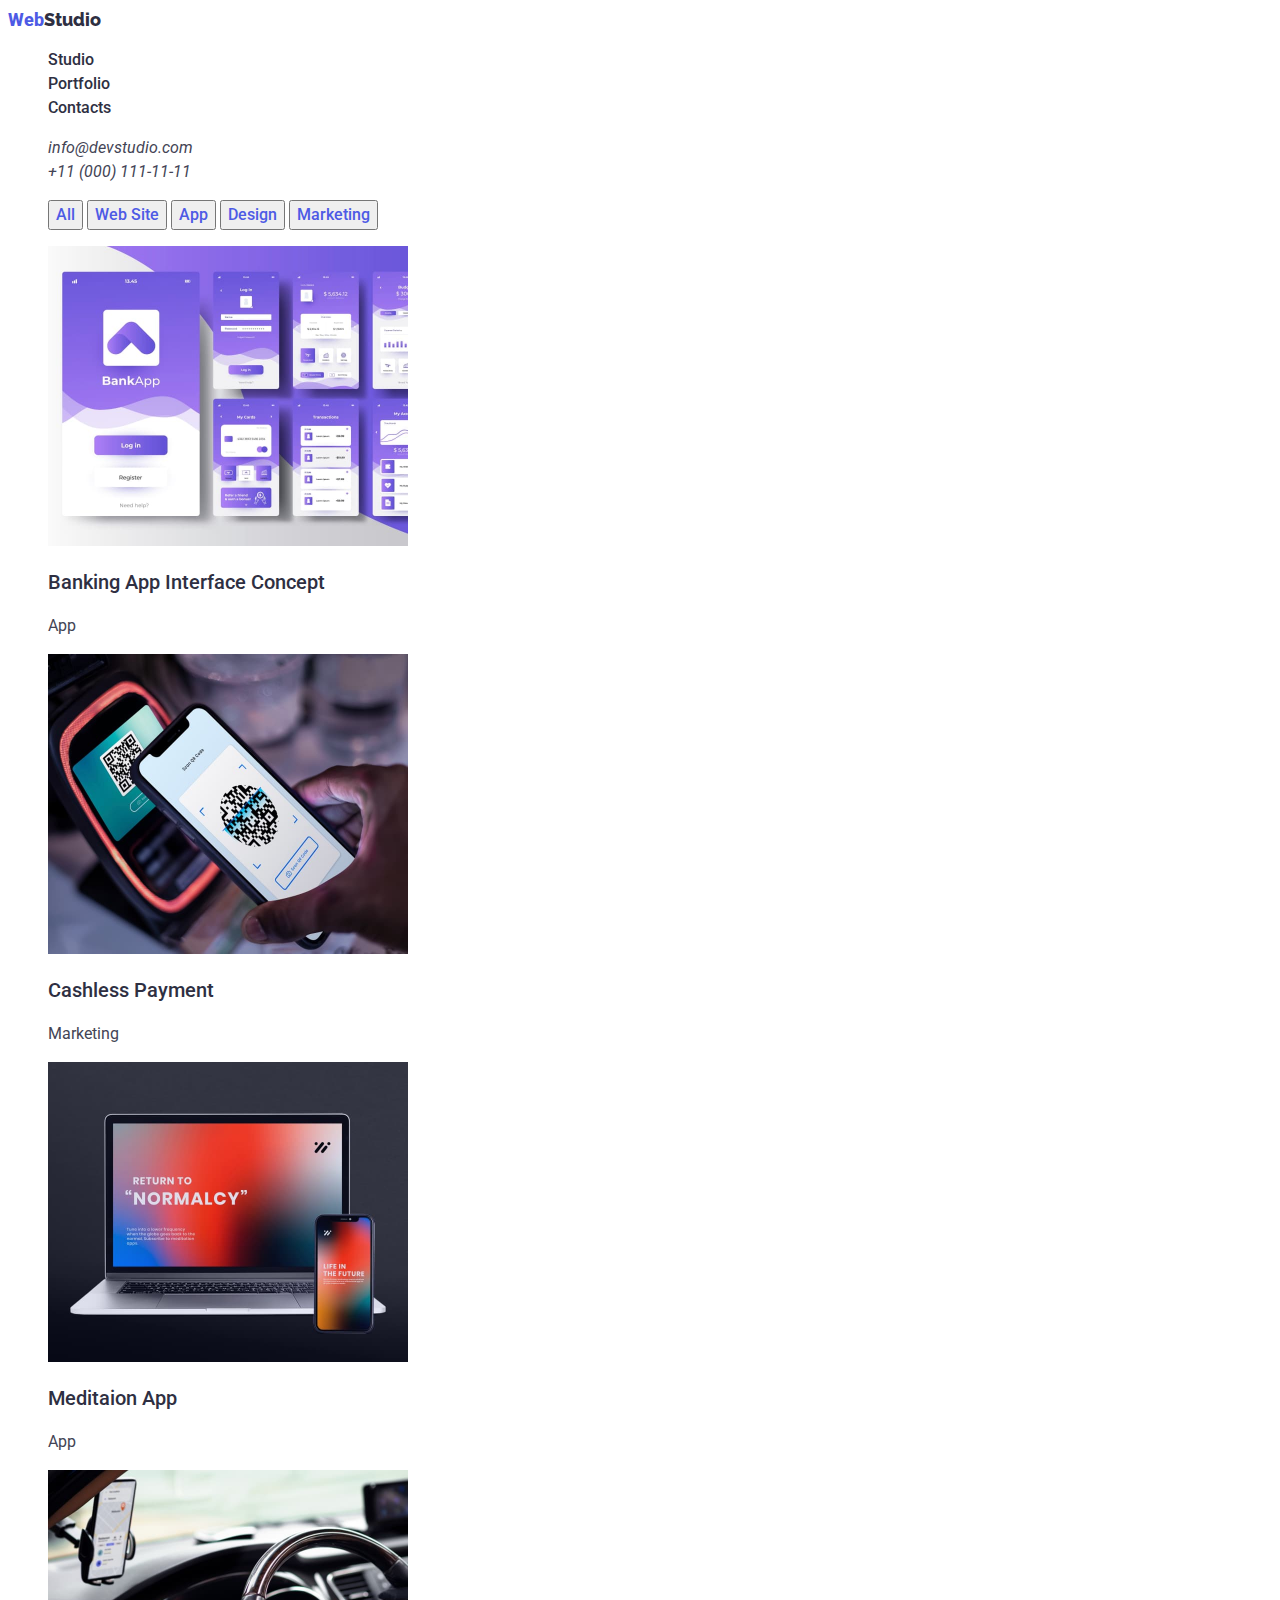
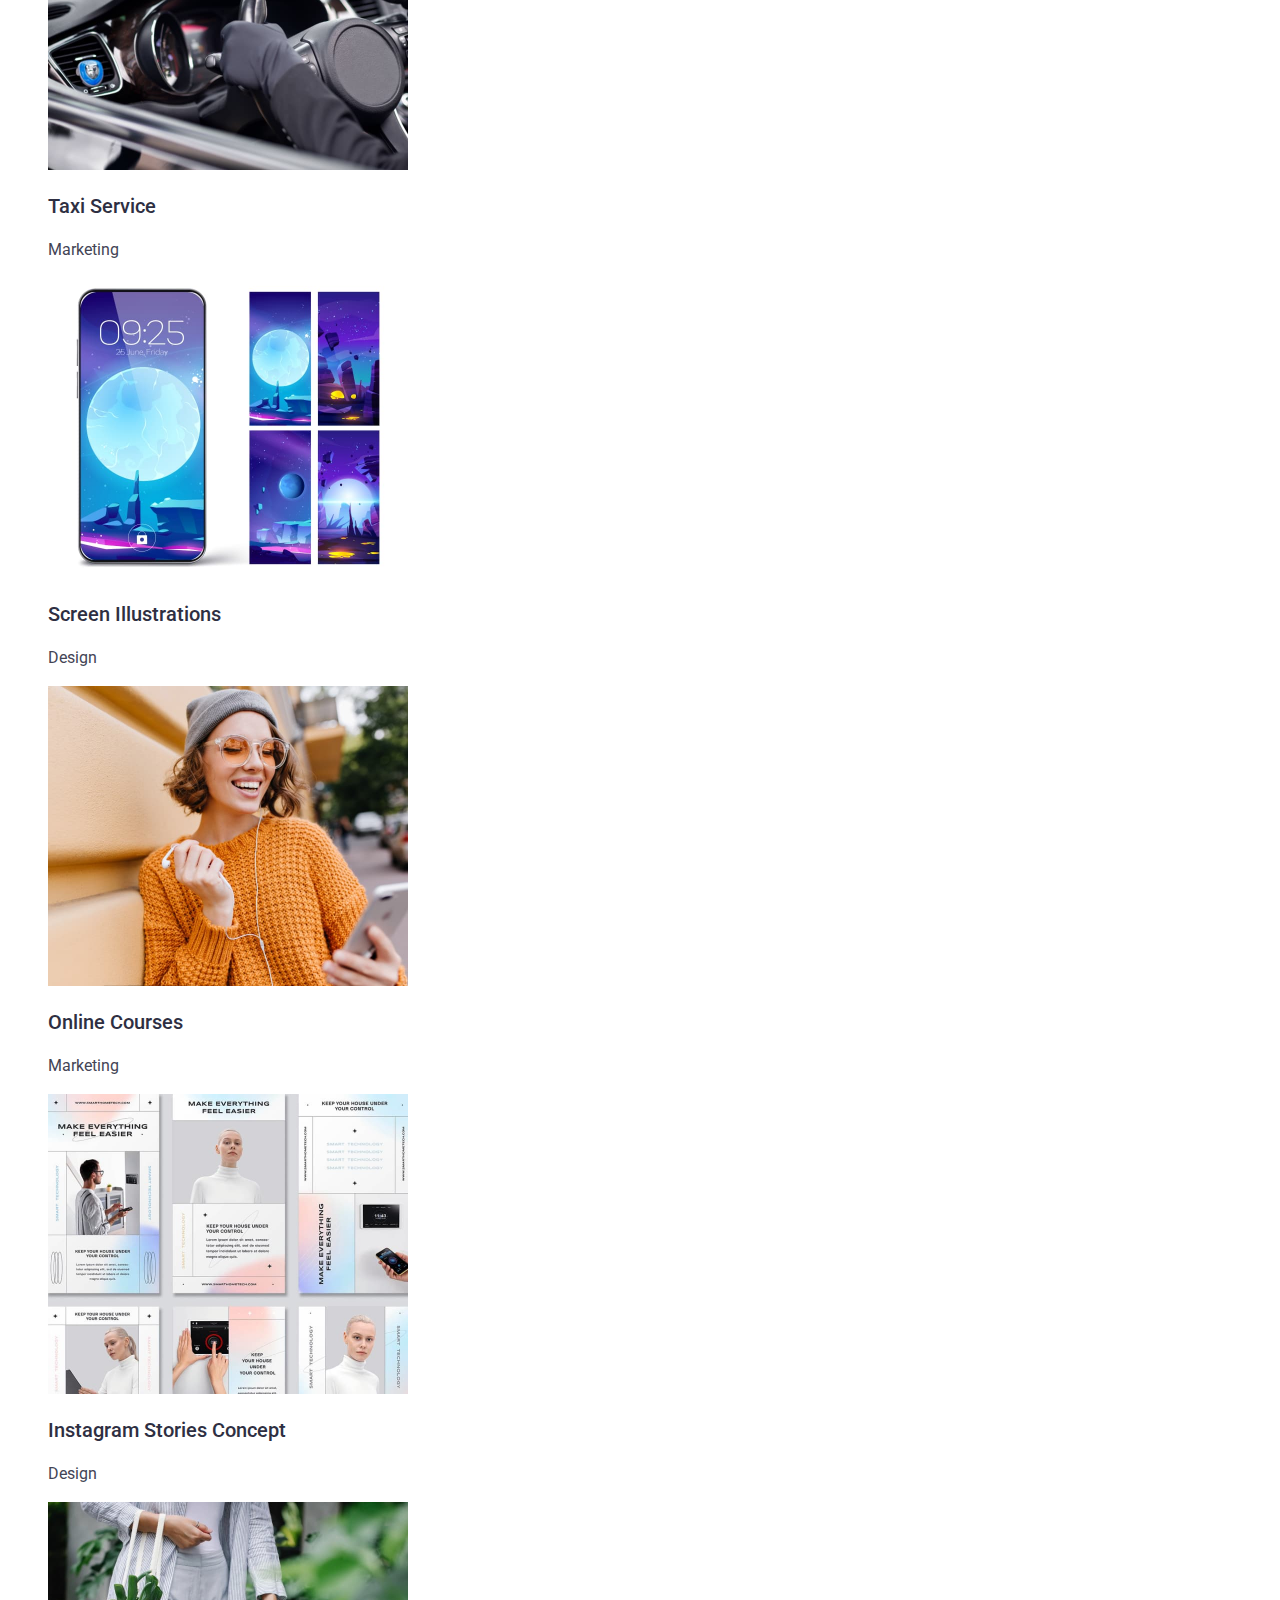
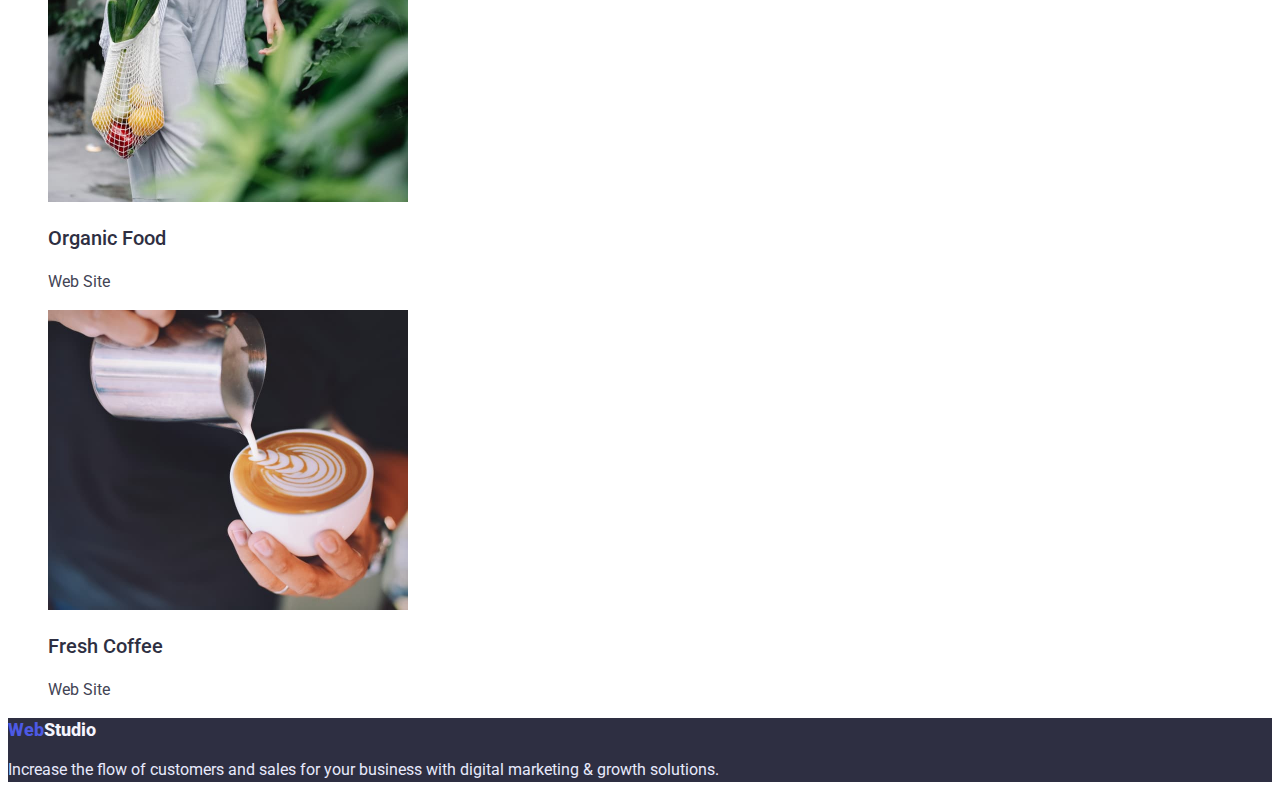
==== portfolio.html @ 21f36c1c "Update portfolio.html" ====
<!DOCTYPE html>
<html lang="en">
<head>
    <meta charset="UTF-8">
    <meta http-equiv="X-UA-Compatible" content="IE=edge">
    <meta name="viewport" content="width=, initial-scale=1.0">
    <title>Document</title>
    <link rel="stylesheet" href="./css/styles.css">
    <link href="https://fonts.googleapis.com/css2?family=Raleway:wght@800&family=Roboto:ital,wght@0,400;0,700;0,900;1,500&display=swap" rel="stylesheet">
</head>
<body>
    <header>
        <nav>
            <a href="./index.html" class="logo"><b class="word_part_one"> Web</b><b class="word_part_three">Studio</b></a>
            <ul class="references">
                <li><a href="" class="references_part">Studio</a></li>
                <li><a href="/portfolio.html" class="references_part">Portfolio</a></li>
                <li><a href="" class="references_part">Contacts</a></li>
            </ul>
        </nav>
            <address>
                <ul class="link">
                    <li><a href="mailto:info@devstudio.com" class="link_one">info@devstudio.com</a></li>
                    <li><a href="tel:+110001111111" class="link_one">+11 (000) 111-11-11</a></li>
                </ul>
            </address>
    </header>
    <main>
        <ul>
            <button type="button" class="button1">All</button>
            <button type="button" class="button1">Web Site</button>
            <button type="button" class="button1">App</button>
            <button type="button" class="button1">Design</button>
            <button type="button" class="button1">Marketing</button>
        </ul>
        <section>
            <ul class="list">
                <li>
                    <a href="http://">
                        <img src="./images/image5.jpg" alt="Technologies" width="360">
                        <h3 class="services">Banking App Interface Concept</h3>
                        <p class="under_services">App</p>
                    </a>
      
                </li>
                <li>
                    <a href="http://">
                        <img src="./images/image6.jpg" alt="Technologies" width="360">
                        <h3 class="services">Cashless Payment</h3>
                        <p class="under_services">Marketing</p>
                    </a>

                </li>
                <li>
                    <a href="http://">
                        <img src="./images/image7.jpg" alt="Technologies" width="360">
                        <h3 class="services">Meditaion App</h3>
                        <p class="under_services">App</p>
                    </a>

                </li>
                <li>
                    <a href="http://">
                        <img src="./images/image8.jpg" alt="Technologies" width="360">
                        <h3 class="services">Taxi Service</h3>
                        <p class="under_services">Marketing</p>
                    </a>

                </li>
                <li>
                    <a href="http://">
                        <img src="./images/image9.jpg" alt="Technologies" width="360">
                        <h3 class="services">Screen Illustrations</h3>
                        <p class="under_services">Design</p>
                    </a>
                    
                </li>
                <li>
                    <a href="http://">
                        <img src="./images/image10.jpg" alt="Technologies" width="360">
                        <h3 class="services">Online Courses</h3>
                        <p class="under_services">Marketing</p>
                    </a>

                </li>
                <li>
                    <a href="http://">
                        <img src="./images/image11.jpg" alt="Technologies" width="360">
                        <h3 class="services">Instagram Stories Concept</h3>
                        <p class="under_services">Design</p>
                    </a>

                </li>
                <li>
                    <a href="http://">
                        <img src="./images/image12.jpg" alt="Technologies" width="360">
                        <h3 class="services">Organic Food</h3>
                        <p class="under_services">Web Site</p>
                    </a>

                </li>
                <li>
                    <a href="http://">
                        <img src="./images/image13.jpg" alt="Technologies" width="360">
                        <h3 class="services">Fresh Coffee</h3>
                        <p class="under_services">Web Site</p>
                    </a>
                </li>
            </ul>

        </section>
        
    </main>
    <footer class="ending">
        <a href="./index.html" class="logo"><b class="word_part_one"> Web</b><b class="word_part_two">Studio</b></a>

       <p class="footerd">Increase the flow of customers and sales for your business with digital marketing & growth solutions.</p>
    </footer>
</body>
---- css/styles.css ----
:root {
  -one-color: #434455;
  -titel-color: #2E2F42;
  -link-color:  #434455;
}
body {
  font-family: 'Roboto';
  color: #FFFFFF;
}

.link .link_one {
  color:#434455;
  font-size: 16px;
  line-height: 1.5em;
  text-decoration: none;
}
.link_one:hover,
.link_one :focus{
  color: darkblue;
}
*{
  text-decoration: none;
}

.button1 {
   color: #4D5AE5;
    font-weight: 500;
    font-size: 16px;
    line-height: 1.5em;
    font-family: 'Roboto';
}
button:focus,
button:active,
button:hover{
   color: blue;
}
button {
    cursor: pointer;
}
.button2 {
   color: #FFFFFF;
   font-weight: 500;
    font-size: 16px;
    line-height: 1.5em;
    background: #4D5AE5;
    font-family: 'Roboto';
}
.list {
  text-decoration: none;
}
.list .services {
  color:#2E2F42;
  font-weight: 500;
  font-size: 20px;
  line-height: 1.2em;
  text-decoration: none;
}
.list .under_services {
  color: #434455;
  font-size: 16px;
  line-height: 1.5em;
  text-decoration: none;
}
.word_part_one {
  color: #4D5AE5;
  font-weight: 800;
 font-size: 18px;
 line-height: 1.33em;
 font-family: 'Raleway'sans-serif;
 text-decoration: none;
}
.word_part_two {
  color: #F4F4FD;
  font-weight: 800;
  font-size: 18px;
 line-height: 1.33em;
 font-family: 'Raleway' sans-serif; 
 text-decoration: none;
}
.logo {
 text-decoration: none;
}
.references .references_part {
  color: #2E2F42;
  font-weight: 500;
  font-size: 16px;
  line-height: 1.5em;
  text-decoration: none;
}
.footerd {
  color: #E7E9FC;
  font-size: 16px;
  line-height: 1.5em;
}
.benefits .big_titel {
  color: #2E2F42;
  font-weight: 500;
  font-size: 20px;
  line-height: 1.2em;
}
.benefits .under_titel {
  color: #434455;
  font-size: 16px;
  line-height: 1.5em;
}
.list_downsize .big_titel_two {
  color: #2E2F42;
  font-weight: 500;
  font-size: 20px;
  line-height: 1.2em;
}
.list_downsize .under_titel-two {
  color: #434455;
  font-size: 16px;
  line-height: 1.5em;
}
.first_titel {
  font-weight: 700;
  font-size: 56px;
  line-height: 1.07em;
  color: #FFFFFF;
  font-family: 'Raleway' sans-serif;

}

.first_section {
  background: #2E2F42;
}
.team {
  background: #F4F4FD;
}
.word_part_three { 
  color: #2E2F42;
  font-weight: 800;
  font-size: 18px;
  line-height: 1.33em;
  font-family: 'Raleway';
  text-decoration: none;
}
.second_tite {
  color: #2E2F42;
  font-weight: 700;
  font-size: 36px;
  line-height: 1.11em;
  font-family: 'Raleway' sans-serif;
}
.team .titel_team {
  color: #2E2F42;
  font-weight: 700;
  font-size: 36px;
  line-height: 1.11em;
}
.ending {
  background: #2E2F42;
}
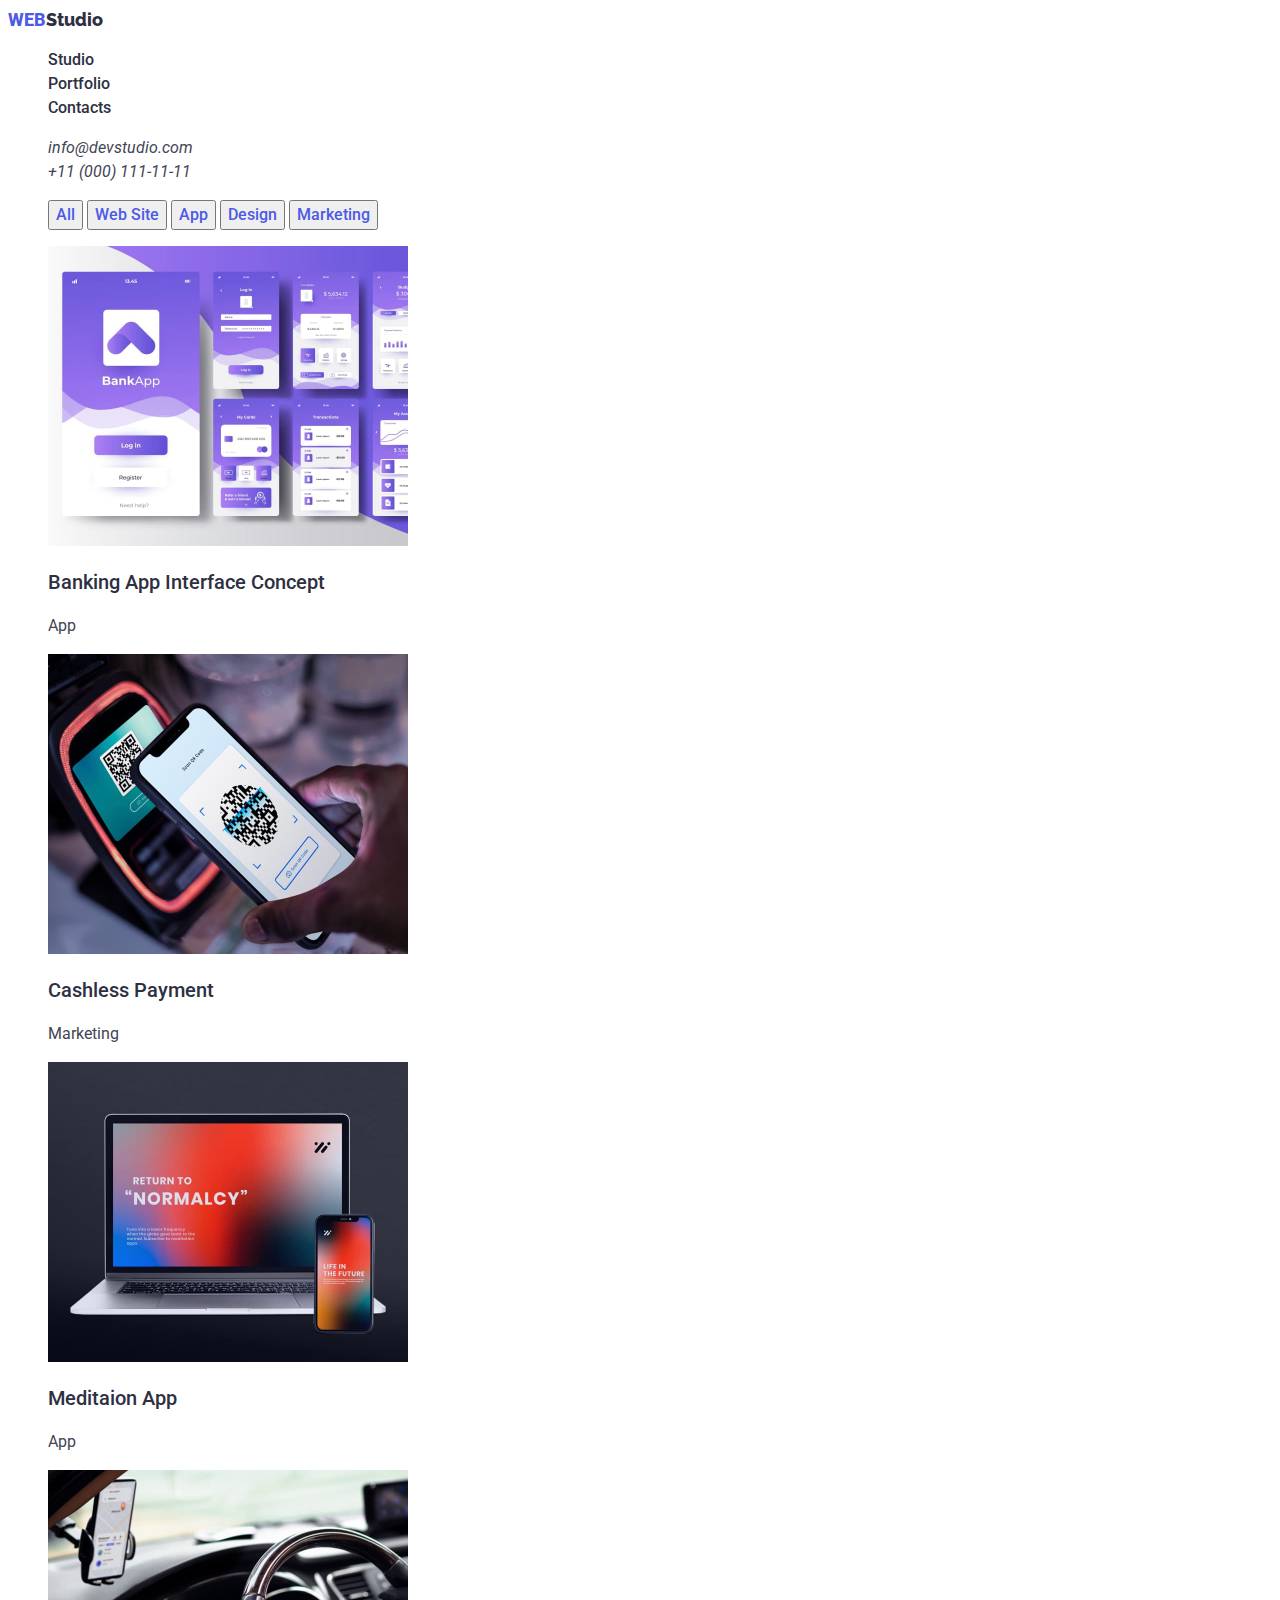
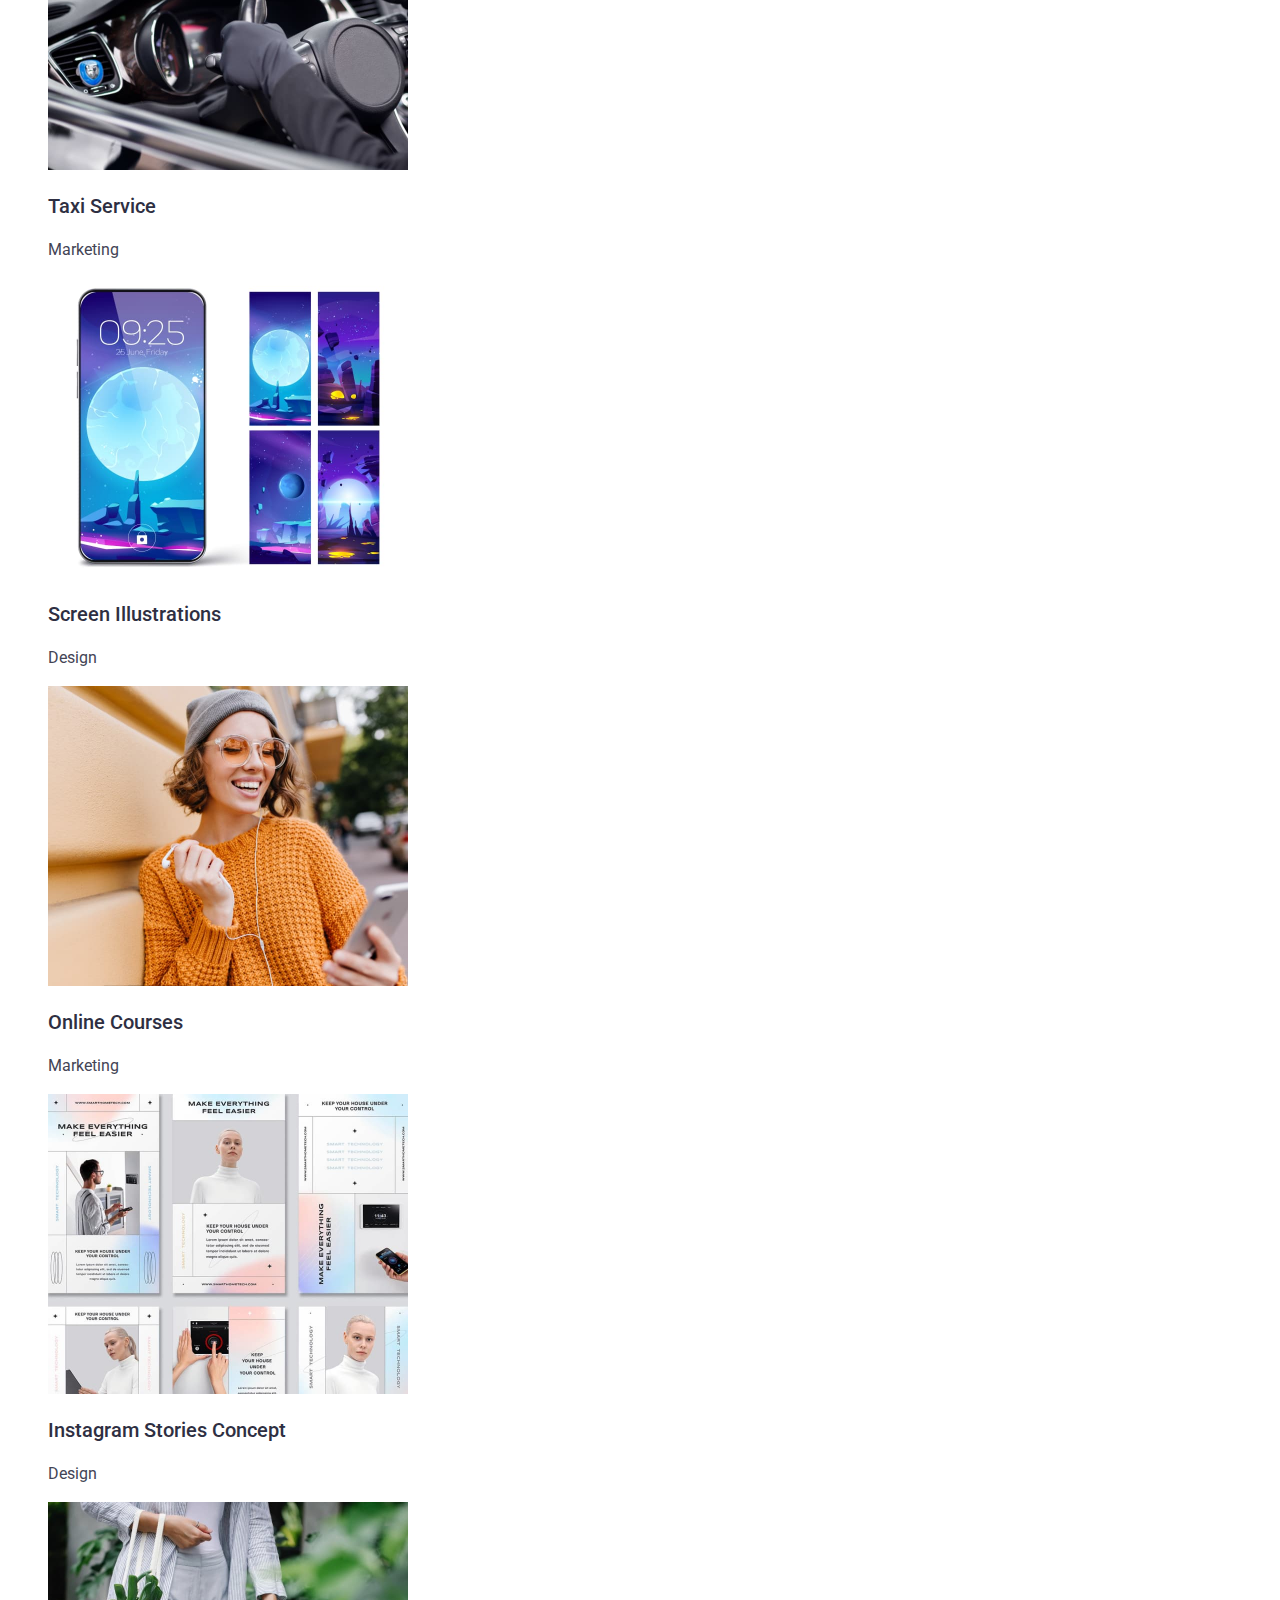
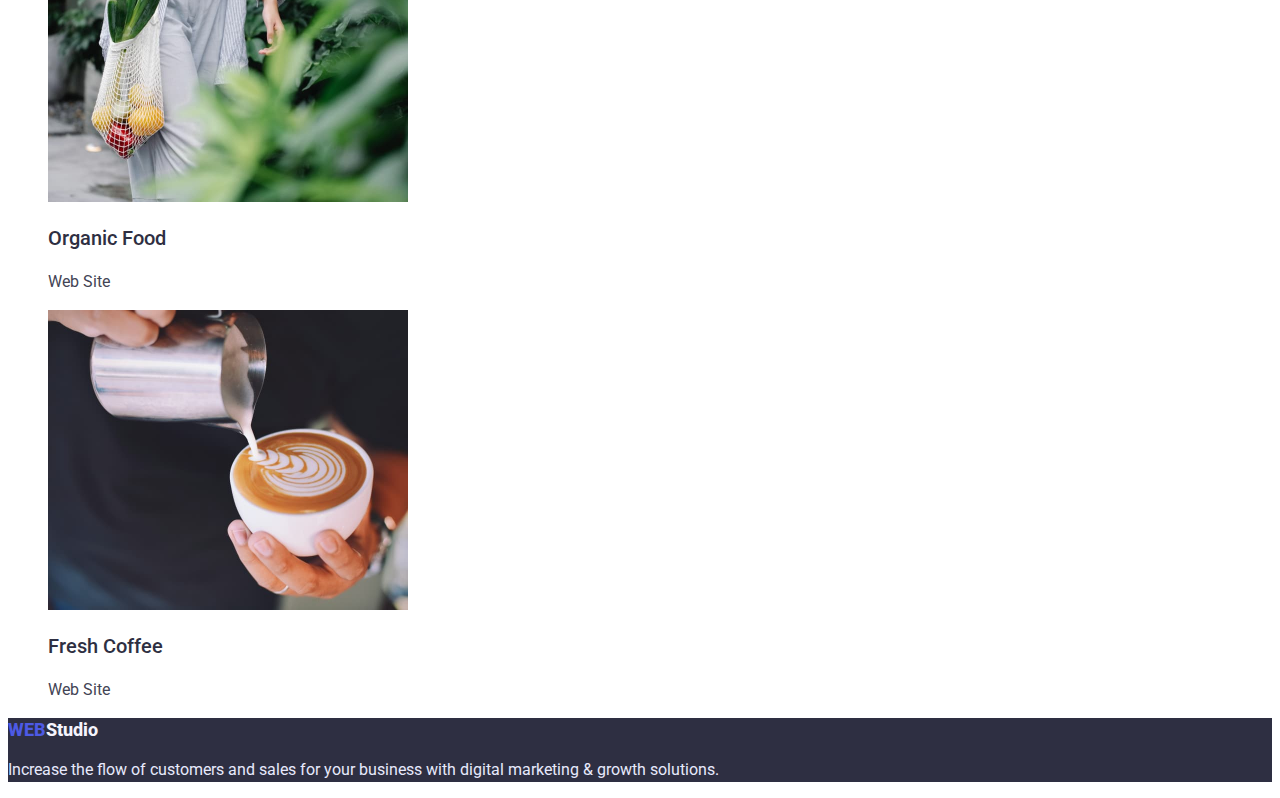
==== commit 6e2a3865: "Update portfolio.html" ====
--- a/portfolio.html
+++ b/portfolio.html
@@ -11,7 +11,7 @@
 <body>
     <header>
         <nav>
-            <a href="./index.html" class="logo"><b class="word_part_one"> Web</b><b class="word_part_three">Studio</b></a>
+            <a href="./index.html" class="logo"><b class="word_part_one"> WEB</b><b class="word_part_three">Studio</b></a>
             <ul class="references">
                 <li><a href="" class="references_part">Studio</a></li>
                 <li><a href="/portfolio.html" class="references_part">Portfolio</a></li>
@@ -112,7 +112,7 @@
         
     </main>
     <footer class="ending">
-        <a href="./index.html" class="logo"><b class="word_part_one"> Web</b><b class="word_part_two">Studio</b></a>
+        <a href="./index.html" class="logo"><b class="word_part_one"> WEB</b><b class="word_part_two">Studio</b></a>
 
        <p class="footerd">Increase the flow of customers and sales for your business with digital marketing & growth solutions.</p>
     </footer>
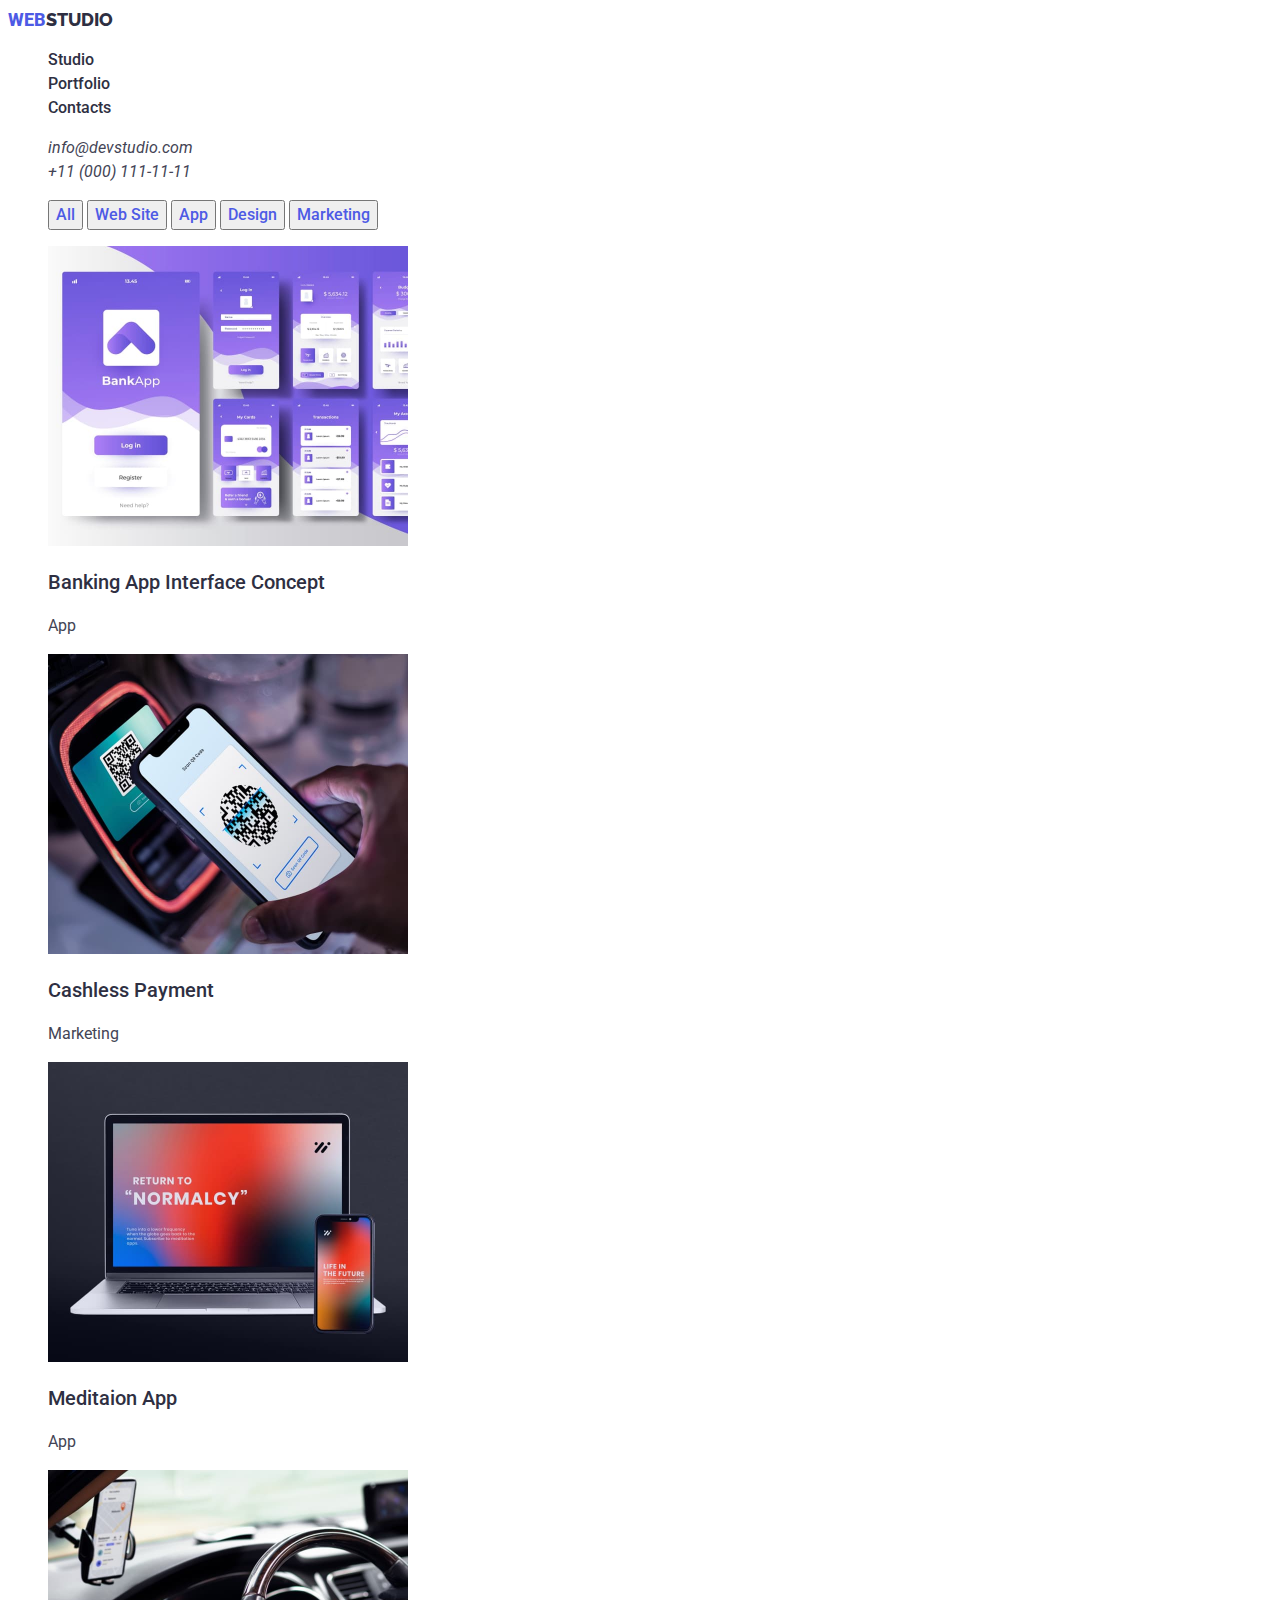
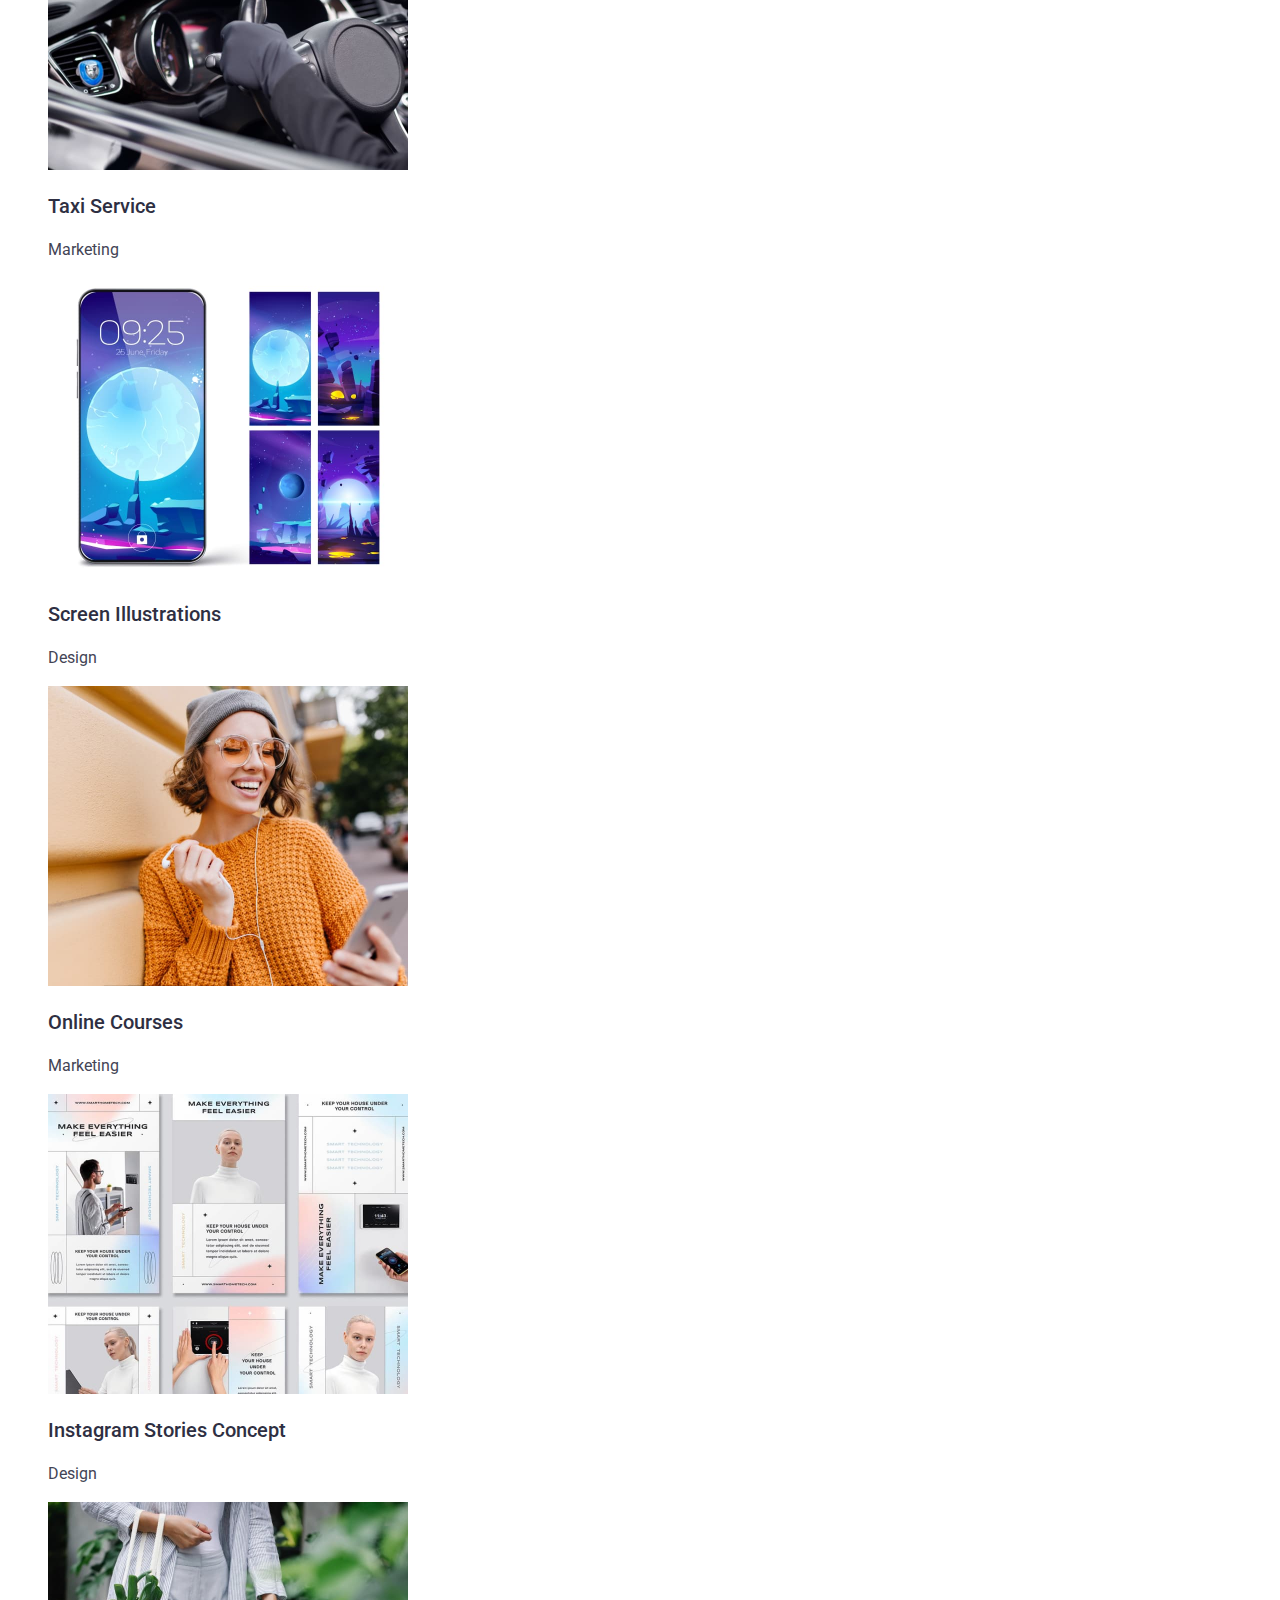
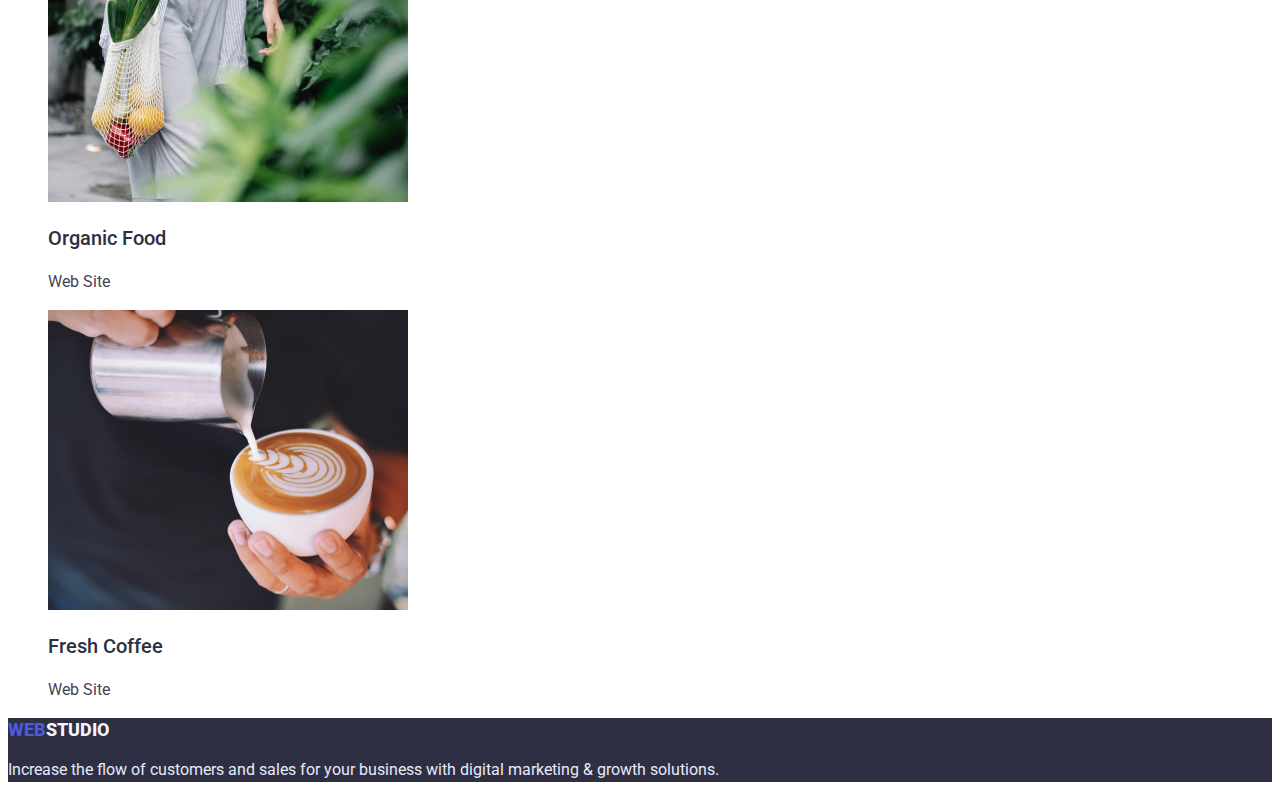
==== commit a97b4ccc: "Update portfolio.html" ====
--- a/portfolio.html
+++ b/portfolio.html
@@ -11,7 +11,7 @@
 <body>
     <header>
         <nav>
-            <a href="./index.html" class="logo"><b class="word_part_one"> WEB</b><b class="word_part_three">Studio</b></a>
+            <a href="./index.html" class="logo"><b class="word_part_one"> WEB</b><b class="word_part_three">STUDIO</b></a>
             <ul class="references">
                 <li><a href="" class="references_part">Studio</a></li>
                 <li><a href="/portfolio.html" class="references_part">Portfolio</a></li>
@@ -112,7 +112,7 @@
         
     </main>
     <footer class="ending">
-        <a href="./index.html" class="logo"><b class="word_part_one"> WEB</b><b class="word_part_two">Studio</b></a>
+        <a href="./index.html" class="logo"><b class="word_part_one"> WEB</b><b class="word_part_two">STUDIO</b></a>
 
        <p class="footerd">Increase the flow of customers and sales for your business with digital marketing & growth solutions.</p>
     </footer>
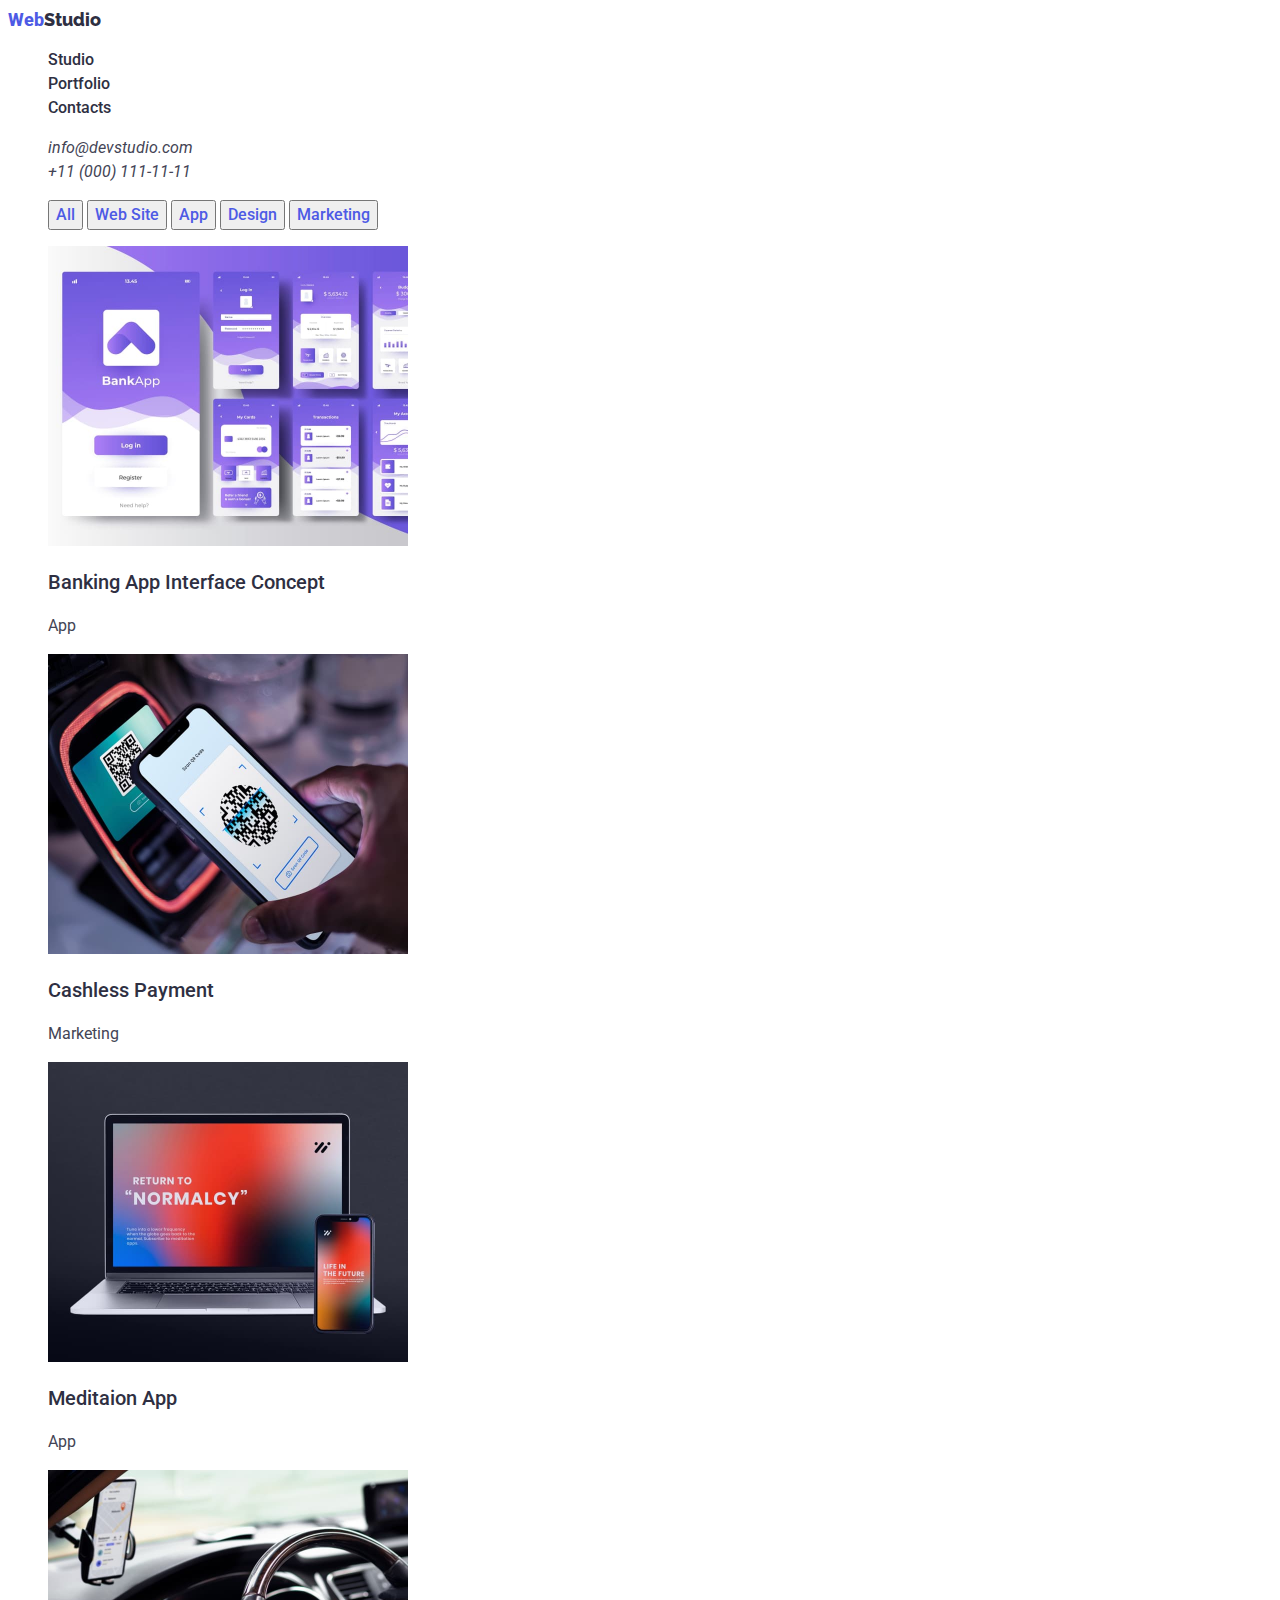
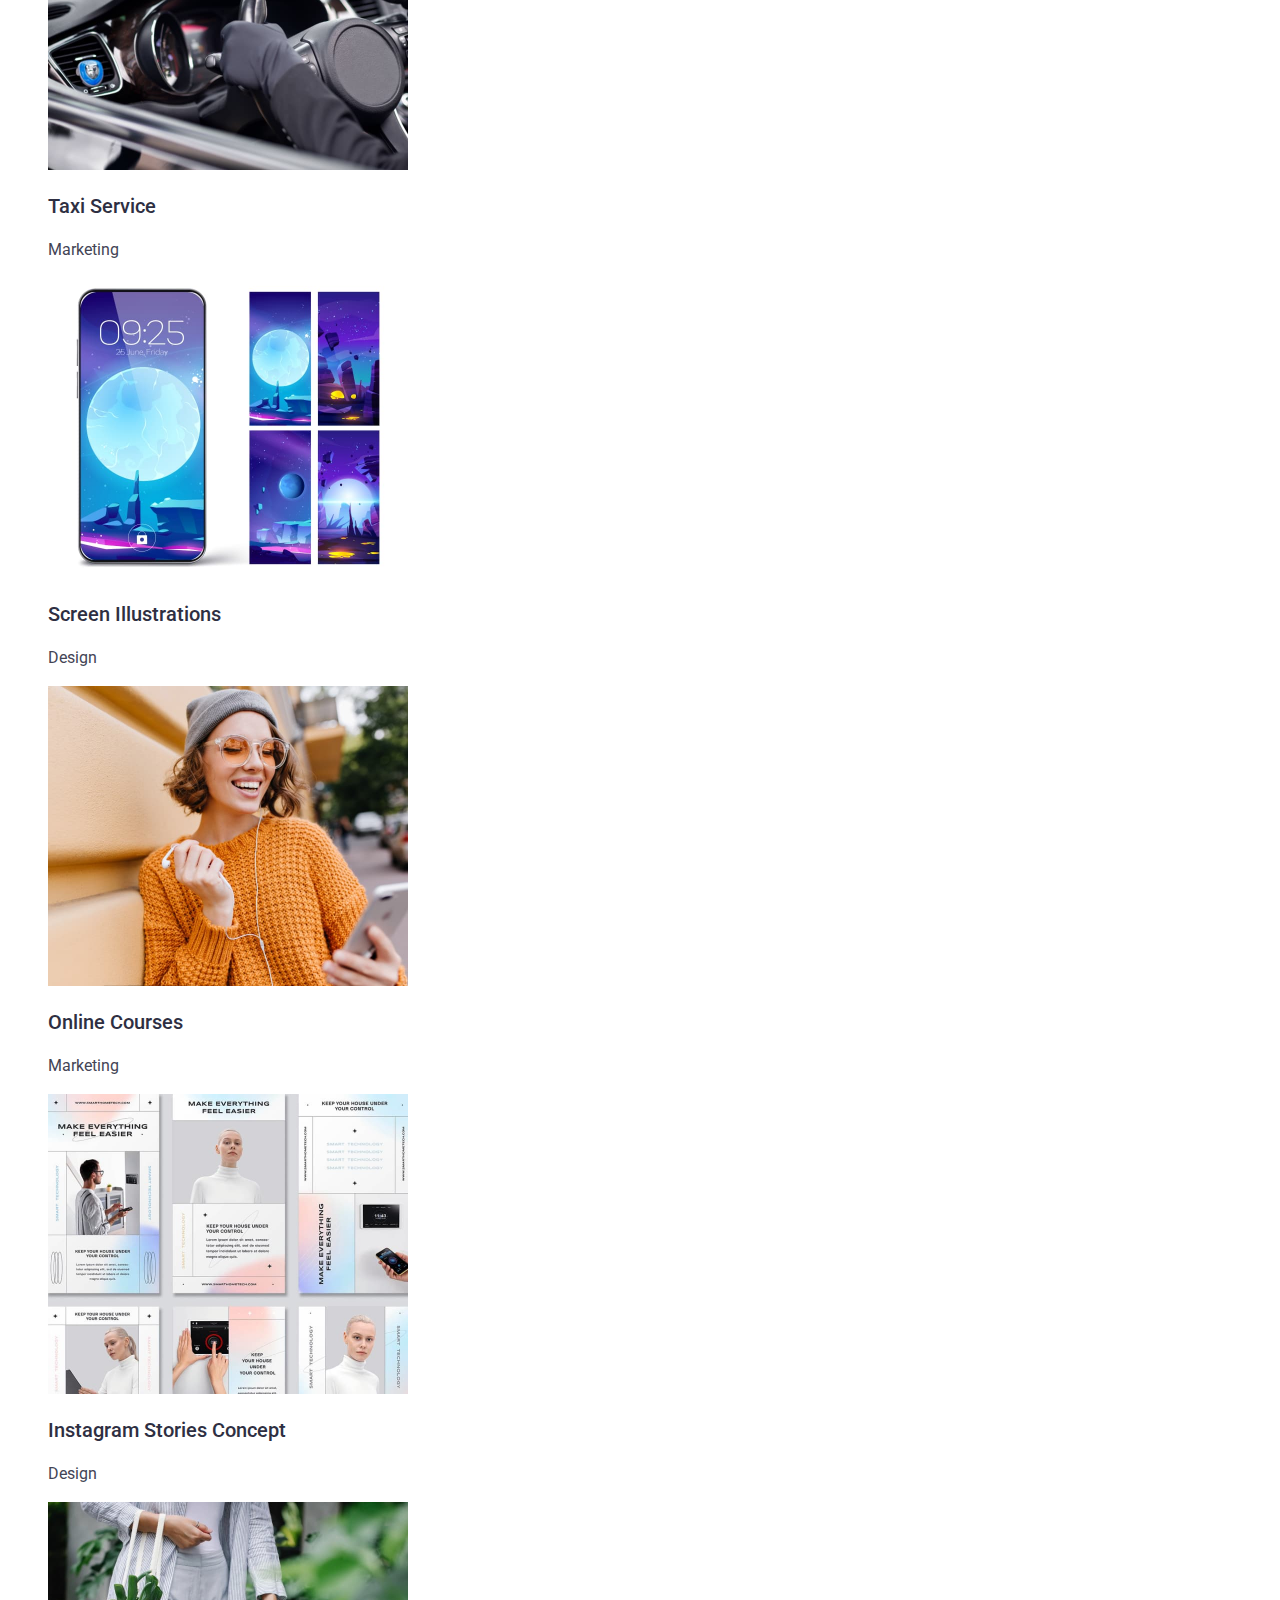
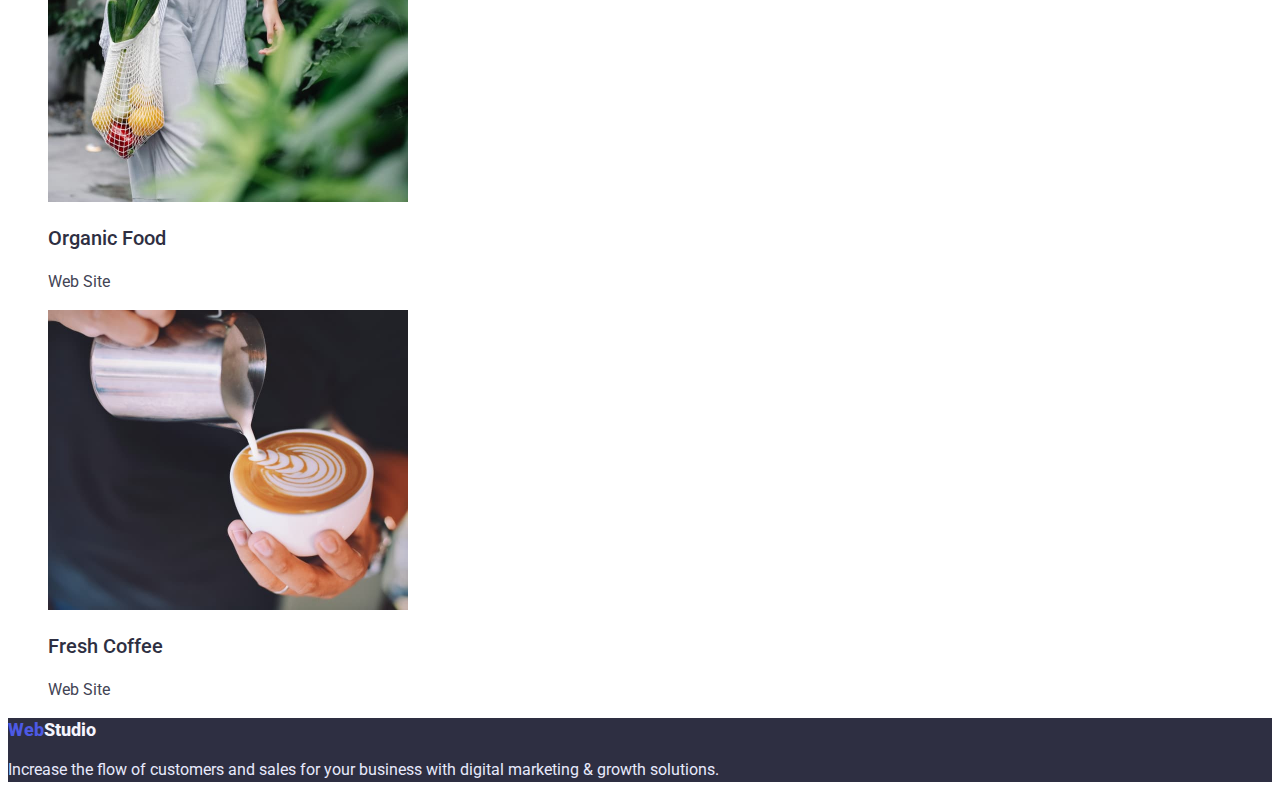
==== commit b54af6a2: "Update portfolio.html" ====
--- a/portfolio.html
+++ b/portfolio.html
@@ -6,12 +6,12 @@
     <meta name="viewport" content="width=, initial-scale=1.0">
     <title>Document</title>
     <link rel="stylesheet" href="./css/styles.css">
-    <link href="https://fonts.googleapis.com/css2?family=Raleway:wght@800&family=Roboto:ital,wght@0,400;0,700;0,900;1,500&display=swap" rel="stylesheet">
+    <link href="https://fonts.googleapis.com/css2?family=Raleway:wght@800&family=Roboto:wght@400;500;700;900&display=swap" rel="stylesheet">
 </head>
 <body>
     <header>
         <nav>
-            <a href="./index.html" class="logo"><b class="word_part_one"> WEB</b><b class="word_part_three">STUDIO</b></a>
+            <a href="./index.html" class="logo"><b class="word_part_one"> Web</b><b class="word_part_three">Studio</b></a>
             <ul class="references">
                 <li><a href="" class="references_part">Studio</a></li>
                 <li><a href="/portfolio.html" class="references_part">Portfolio</a></li>
@@ -37,7 +37,7 @@
             <ul class="list">
                 <li>
                     <a href="http://">
-                        <img src="./images/image5.jpg" alt="Technologies" width="360">
+                        <img src="/images/image5.jpg" alt="Technologies" width="360">
                         <h3 class="services">Banking App Interface Concept</h3>
                         <p class="under_services">App</p>
                     </a>
@@ -45,7 +45,7 @@
                 </li>
                 <li>
                     <a href="http://">
-                        <img src="./images/image6.jpg" alt="Technologies" width="360">
+                        <img src="/images/image6.jpg" alt="Technologies" width="360">
                         <h3 class="services">Cashless Payment</h3>
                         <p class="under_services">Marketing</p>
                     </a>
@@ -53,7 +53,7 @@
                 </li>
                 <li>
                     <a href="http://">
-                        <img src="./images/image7.jpg" alt="Technologies" width="360">
+                        <img src="/images/image7.jpg" alt="Technologies" width="360">
                         <h3 class="services">Meditaion App</h3>
                         <p class="under_services">App</p>
                     </a>
@@ -61,7 +61,7 @@
                 </li>
                 <li>
                     <a href="http://">
-                        <img src="./images/image8.jpg" alt="Technologies" width="360">
+                        <img src="/images/image8.jpg" alt="Technologies" width="360">
                         <h3 class="services">Taxi Service</h3>
                         <p class="under_services">Marketing</p>
                     </a>
@@ -69,7 +69,7 @@
                 </li>
                 <li>
                     <a href="http://">
-                        <img src="./images/image9.jpg" alt="Technologies" width="360">
+                        <img src="/images/image9.jpg" alt="Technologies" width="360">
                         <h3 class="services">Screen Illustrations</h3>
                         <p class="under_services">Design</p>
                     </a>
@@ -77,7 +77,7 @@
                 </li>
                 <li>
                     <a href="http://">
-                        <img src="./images/image10.jpg" alt="Technologies" width="360">
+                        <img src="/images/image10.jpg" alt="Technologies" width="360">
                         <h3 class="services">Online Courses</h3>
                         <p class="under_services">Marketing</p>
                     </a>
@@ -85,7 +85,7 @@
                 </li>
                 <li>
                     <a href="http://">
-                        <img src="./images/image11.jpg" alt="Technologies" width="360">
+                        <img src="/images/image11.jpg" alt="Technologies" width="360">
                         <h3 class="services">Instagram Stories Concept</h3>
                         <p class="under_services">Design</p>
                     </a>
@@ -93,7 +93,7 @@
                 </li>
                 <li>
                     <a href="http://">
-                        <img src="./images/image12.jpg" alt="Technologies" width="360">
+                        <img src="/images/image12.jpg" alt="Technologies" width="360">
                         <h3 class="services">Organic Food</h3>
                         <p class="under_services">Web Site</p>
                     </a>
@@ -101,7 +101,7 @@
                 </li>
                 <li>
                     <a href="http://">
-                        <img src="./images/image13.jpg" alt="Technologies" width="360">
+                        <img src="/images/image13.jpg" alt="Technologies" width="360">
                         <h3 class="services">Fresh Coffee</h3>
                         <p class="under_services">Web Site</p>
                     </a>
@@ -112,7 +112,7 @@
         
     </main>
     <footer class="ending">
-        <a href="./index.html" class="logo"><b class="word_part_one"> WEB</b><b class="word_part_two">STUDIO</b></a>
+        <a href="./index.html" class="logo"><b class="word_part_one"> Web</b><b class="word_part_two">Studio</b></a>
 
        <p class="footerd">Increase the flow of customers and sales for your business with digital marketing & growth solutions.</p>
     </footer>
--- a/css/styles.css
+++ b/css/styles.css
@@ -16,7 +16,7 @@
 }
 .link_one:hover,
 .link_one :focus{
-  color: darkblue;
+  color: #404BBF;
 }
 *{
   text-decoration: none;
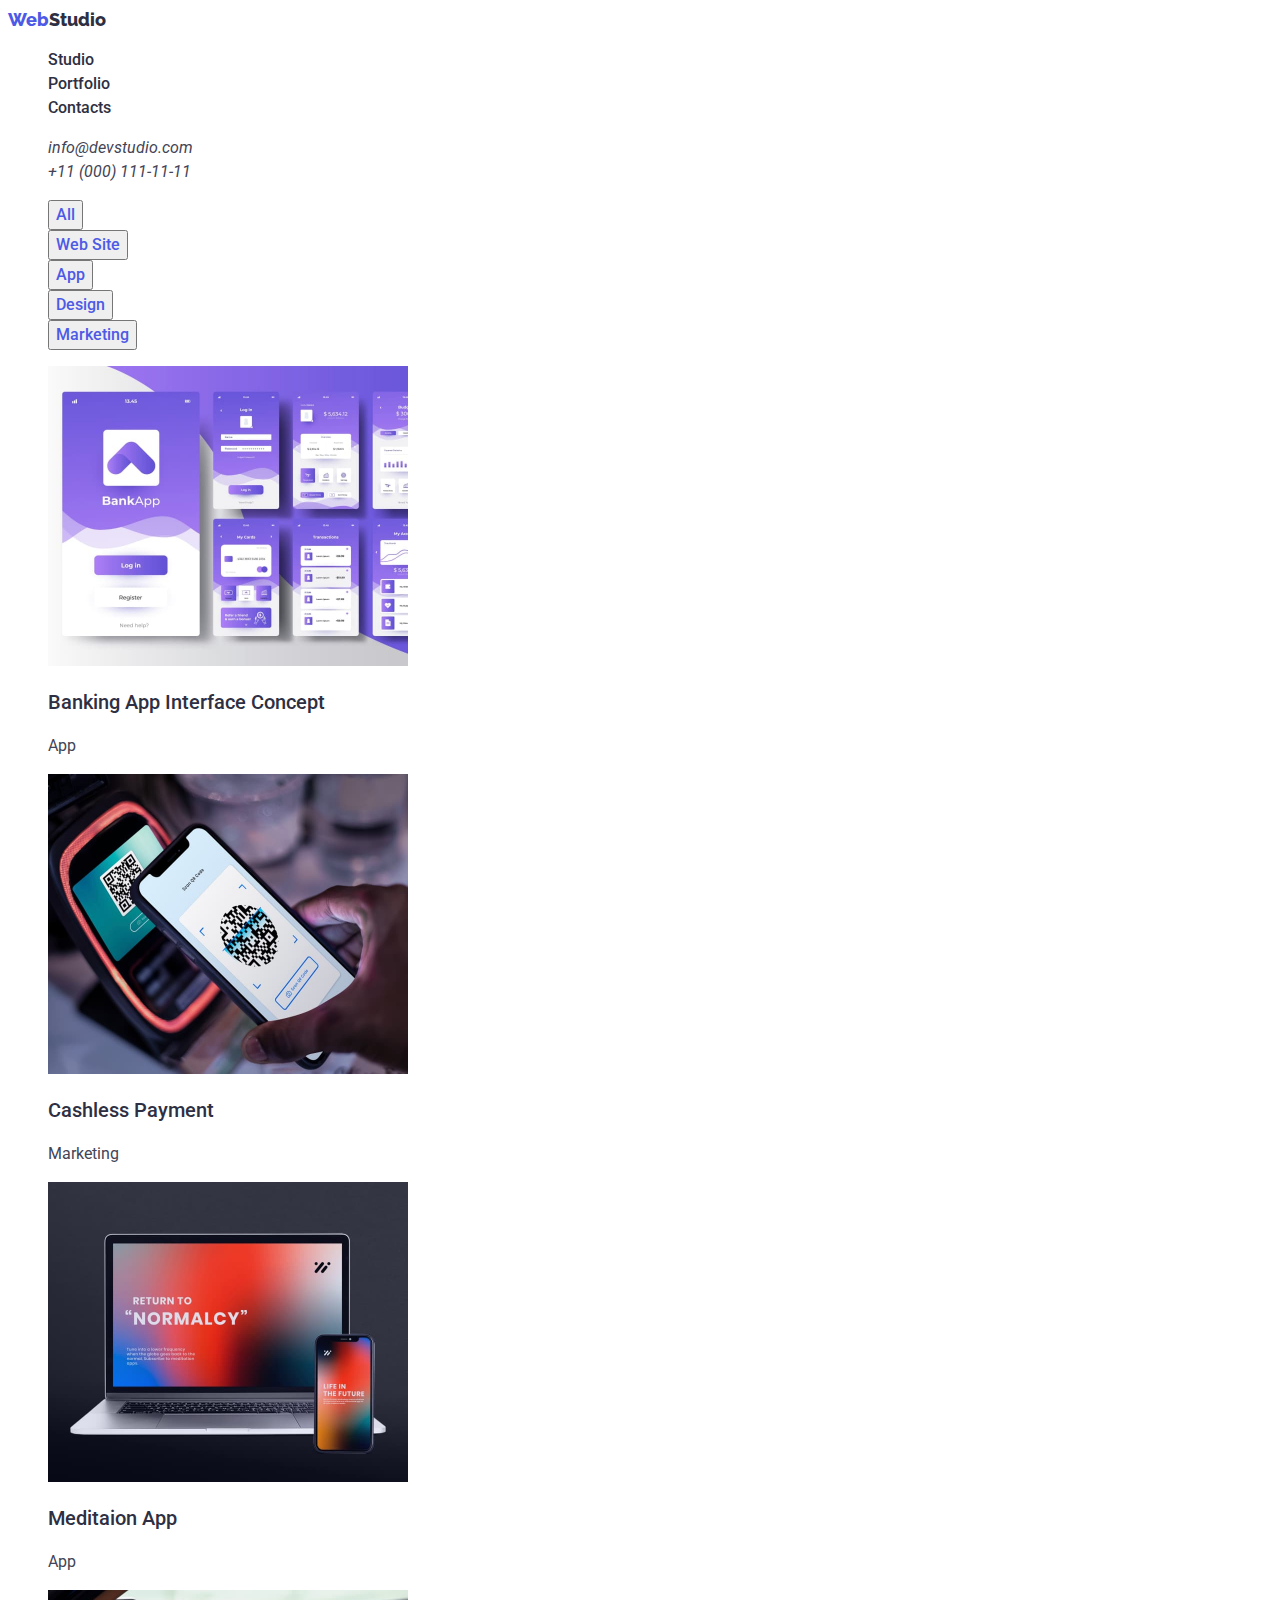
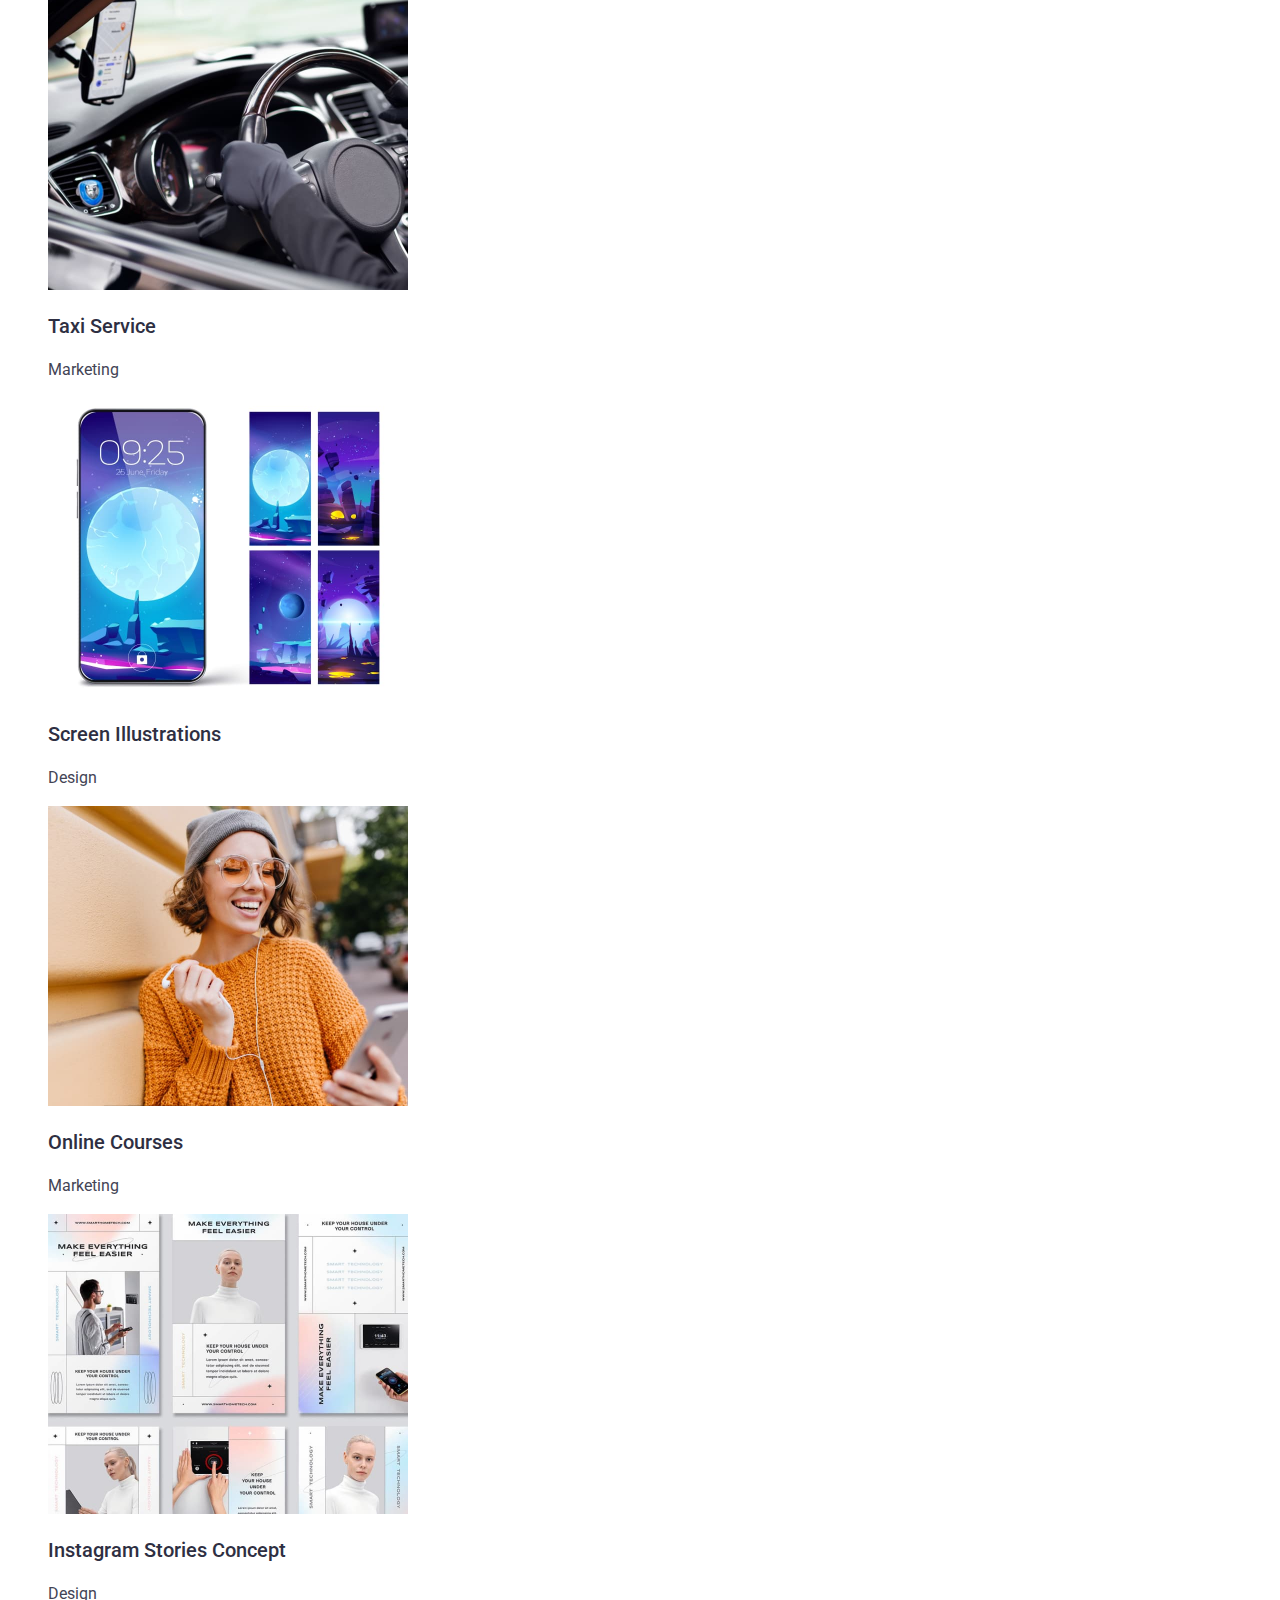
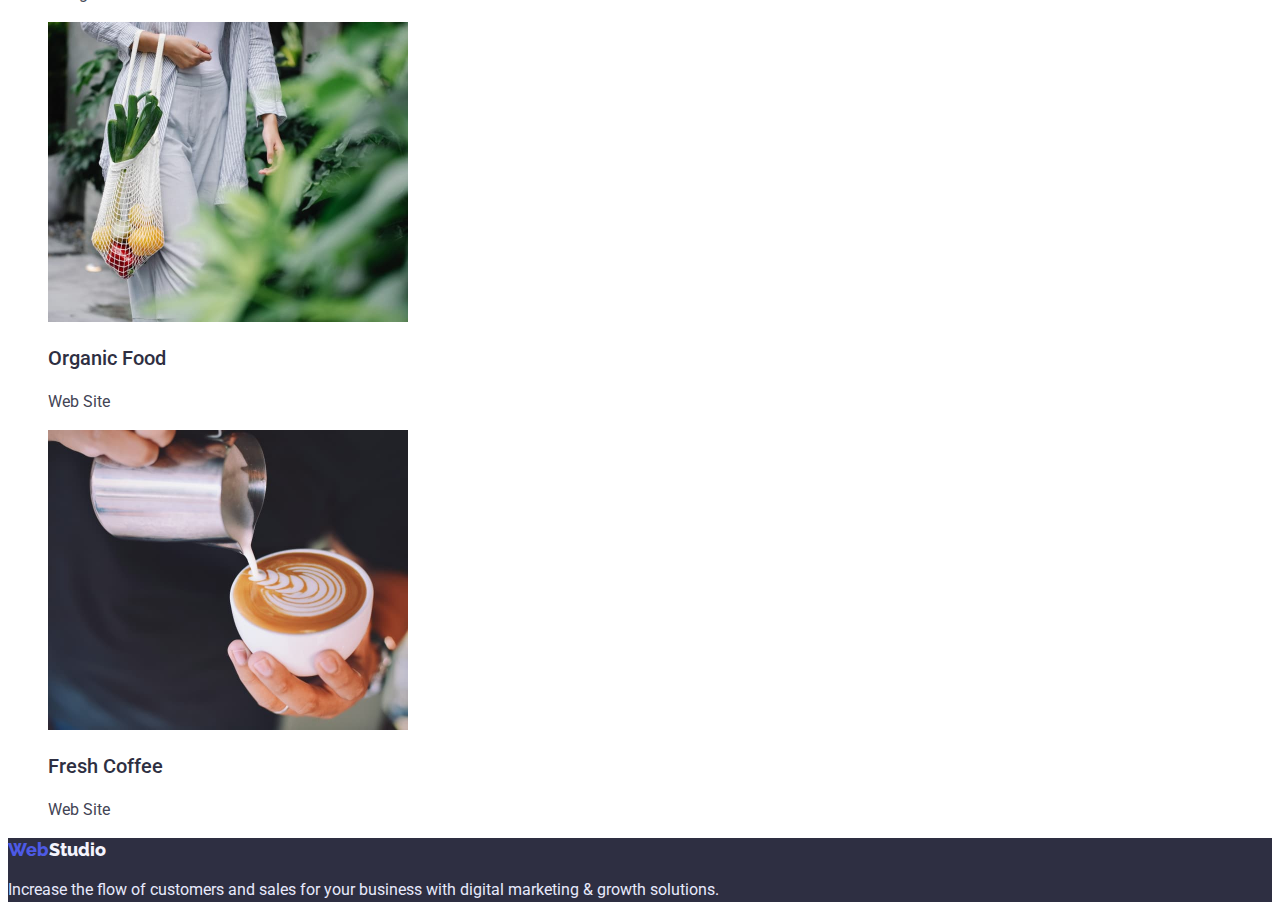
==== commit db83d588: "Update portfolio.html" ====
--- a/portfolio.html
+++ b/portfolio.html
@@ -26,14 +26,15 @@
             </address>
     </header>
     <main>
+        
+        <section>
         <ul>
-            <button type="button" class="button1">All</button>
-            <button type="button" class="button1">Web Site</button>
-            <button type="button" class="button1">App</button>
-            <button type="button" class="button1">Design</button>
-            <button type="button" class="button1">Marketing</button>
+            <li><button type="button" class="button1">All</button></li>
+            <li><button type="button" class="button1">Web Site</button></li>
+            <li><button type="button" class="button1">App</button></li>
+            <li><button type="button" class="button1">Design</button></li>
+            <li> <button type="button" class="button1">Marketing</button></li>
         </ul>
-        <section>
             <ul class="list">
                 <li>
                     <a href="http://">
--- a/css/styles.css
+++ b/css/styles.css
@@ -13,14 +13,13 @@
   font-size: 16px;
   line-height: 1.5em;
   text-decoration: none;
+  font-weight: 400;
 }
 .link_one:hover,
 .link_one :focus{
-  color: #404BBF;
+  color: darkblue;
 }
-*{
-  text-decoration: none;
-}
+
 
 .button1 {
    color: #4D5AE5;
@@ -54,6 +53,7 @@
   font-size: 20px;
   line-height: 1.2em;
   text-decoration: none;
+
 }
 .list .under_services {
   color: #434455;
@@ -61,12 +61,15 @@
   line-height: 1.5em;
   text-decoration: none;
 }
+*{
+  text-decoration: none;
+}
 .word_part_one {
   color: #4D5AE5;
   font-weight: 800;
  font-size: 18px;
  line-height: 1.33em;
- font-family: 'Raleway'sans-serif;
+ font-family: 'Raleway', sans-serif;
  text-decoration: none;
 }
 .word_part_two {
@@ -74,10 +77,7 @@
   font-weight: 800;
   font-size: 18px;
  line-height: 1.33em;
- font-family: 'Raleway' sans-serif; 
- text-decoration: none;
-}
-.logo {
+ font-family: 'Raleway', sans-serif;
  text-decoration: none;
 }
 .references .references_part {
@@ -85,7 +85,6 @@
   font-weight: 500;
   font-size: 16px;
   line-height: 1.5em;
-  text-decoration: none;
 }
 .footerd {
   color: #E7E9FC;
@@ -108,18 +107,19 @@
   font-weight: 500;
   font-size: 20px;
   line-height: 1.2em;
+  text-decoration: none;
 }
 .list_downsize .under_titel-two {
   color: #434455;
   font-size: 16px;
   line-height: 1.5em;
+  text-decoration: none;
 }
 .first_titel {
-  font-weight: 700;
   font-size: 56px;
   line-height: 1.07em;
   color: #FFFFFF;
-  font-family: 'Raleway' sans-serif;
+  font-family: 'Raleway', sans-serif;
 
 }
 
@@ -142,7 +142,7 @@
   font-weight: 700;
   font-size: 36px;
   line-height: 1.11em;
-  font-family: 'Raleway' sans-serif;
+  font-family: 'Raleway', sans-serif;
 }
 .team .titel_team {
   color: #2E2F42;
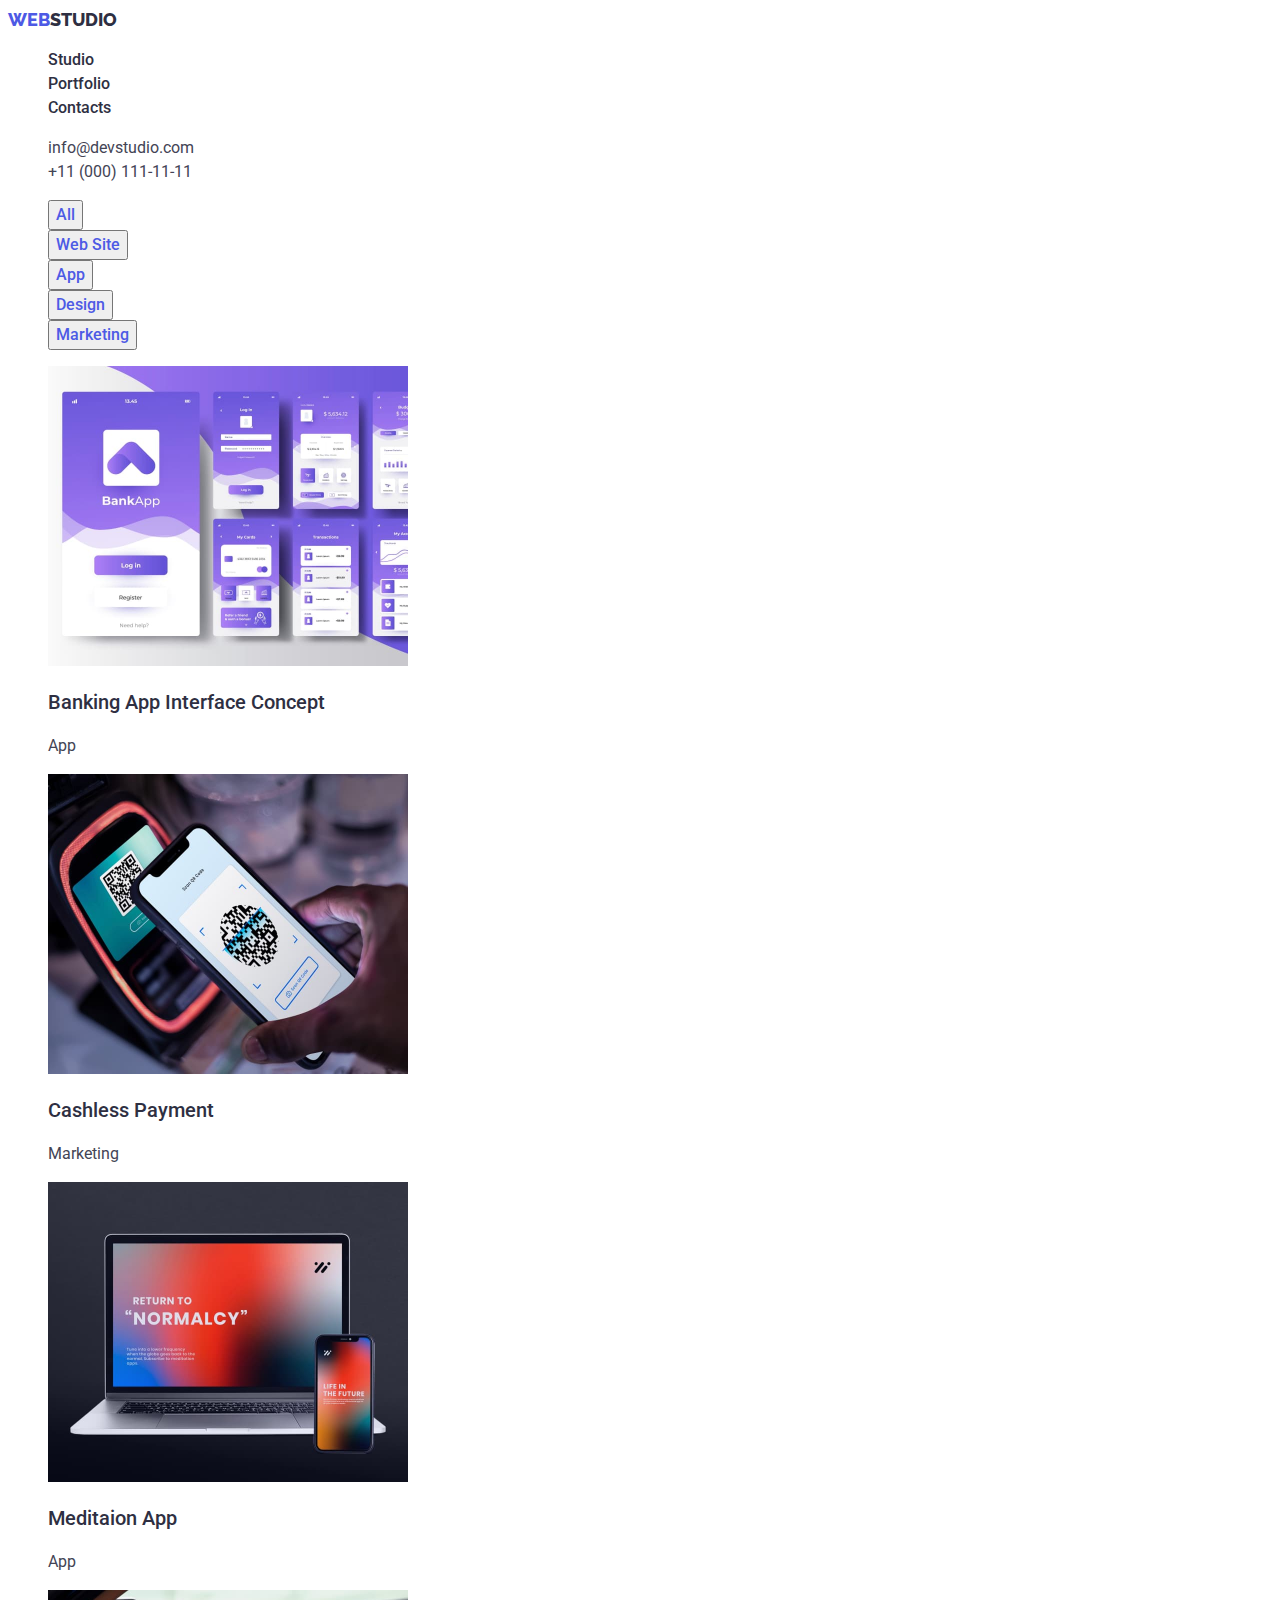
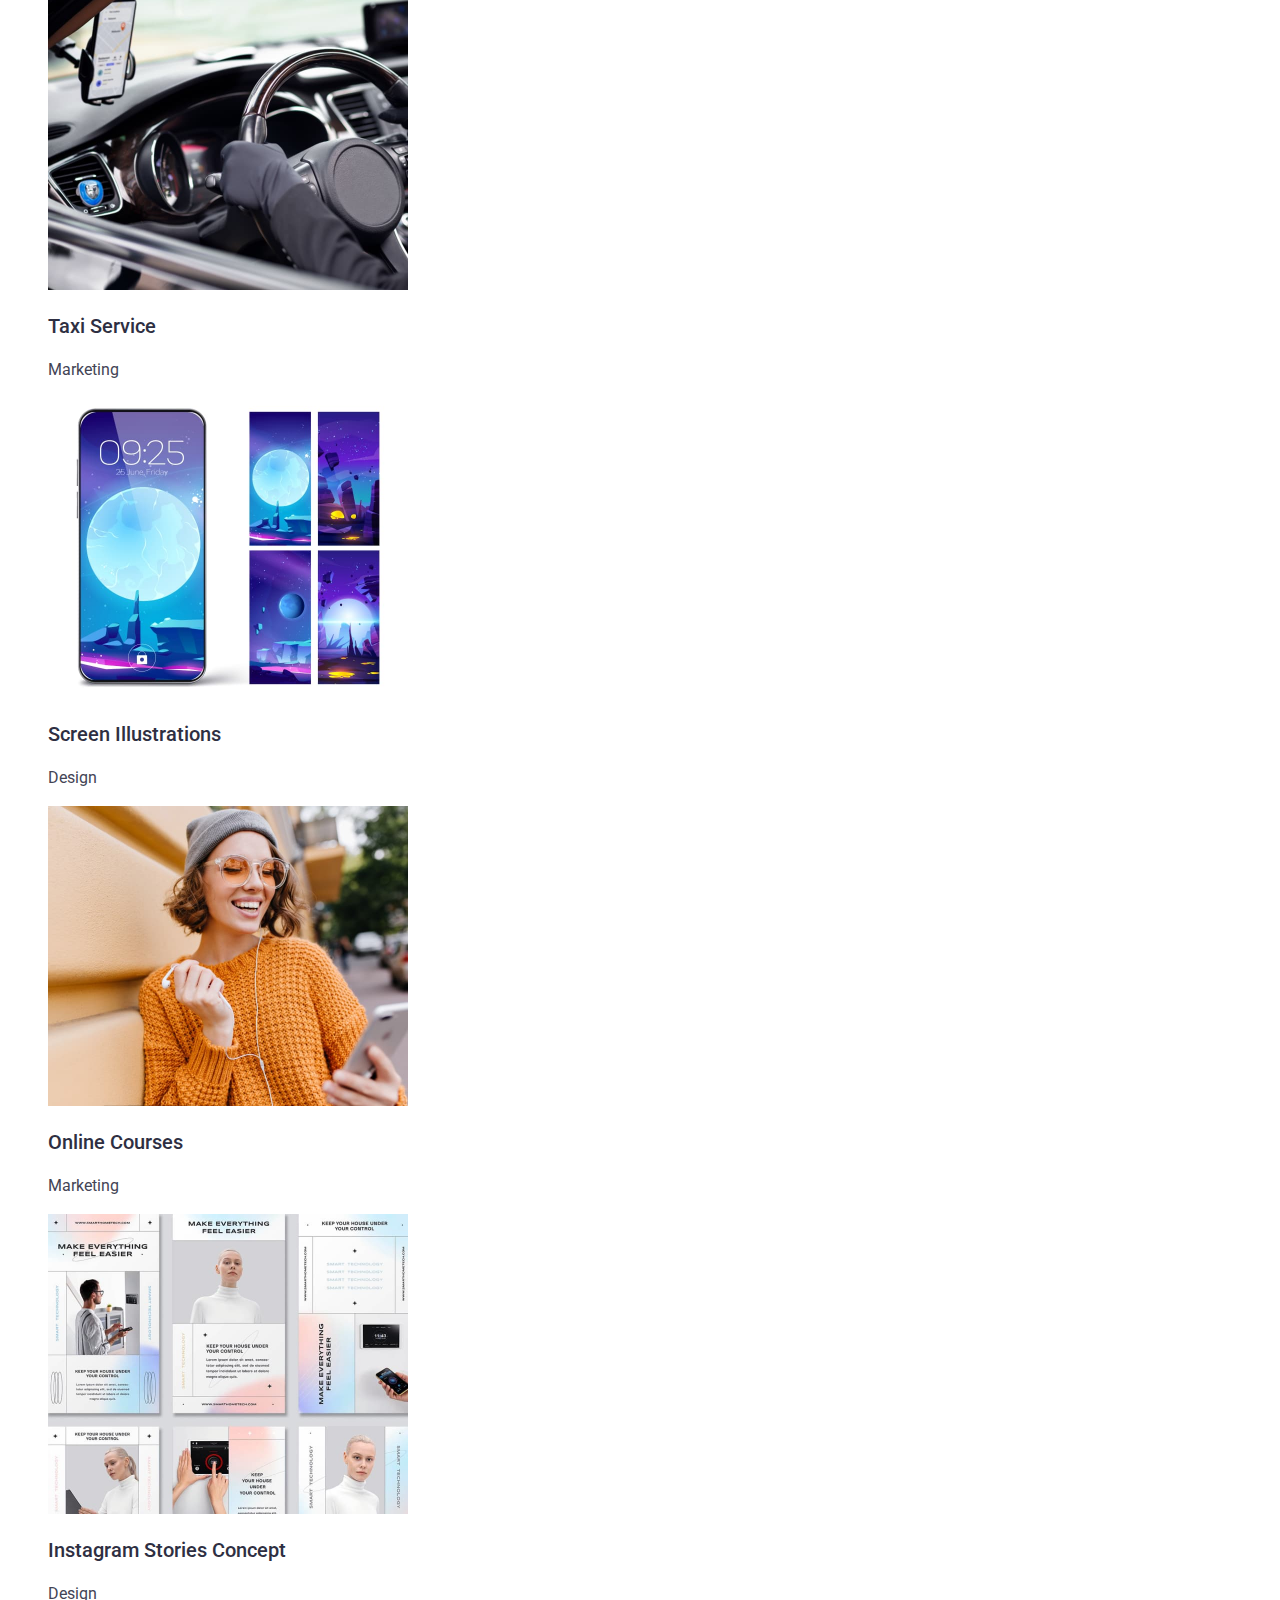
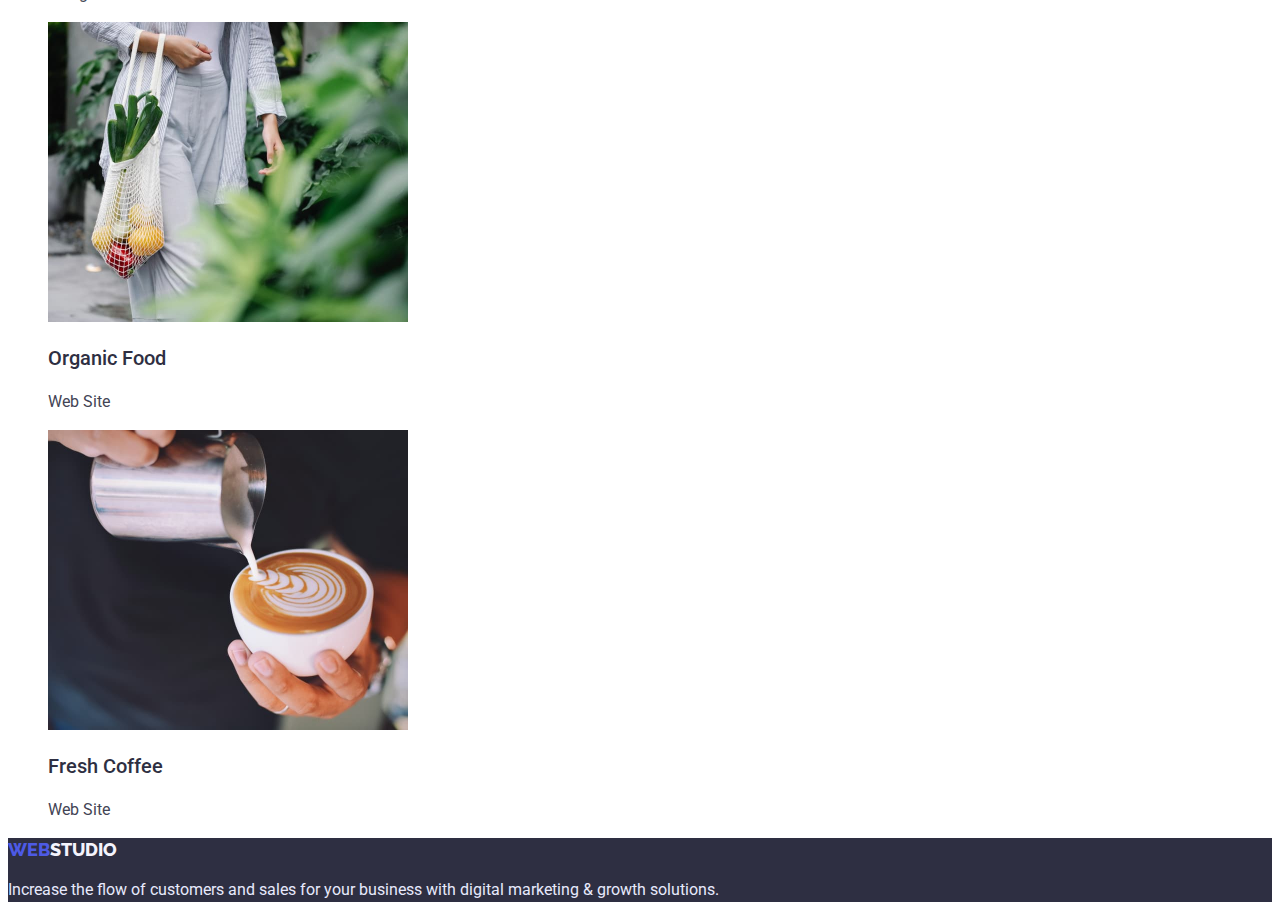
==== commit 9e2eed91: "Update portfolio.html" ====
--- a/portfolio.html
+++ b/portfolio.html
@@ -11,7 +11,7 @@
 <body>
     <header>
         <nav>
-            <a href="./index.html" class="logo"><b class="word_part_one"> Web</b><b class="word_part_three">Studio</b></a>
+            <a href="./index.html" class="logo"><b class="word_part_one"> WEB</b><b class="word_part_three">STUDIO</b></a>
             <ul class="references">
                 <li><a href="" class="references_part">Studio</a></li>
                 <li><a href="/portfolio.html" class="references_part">Portfolio</a></li>
@@ -113,7 +113,7 @@
         
     </main>
     <footer class="ending">
-        <a href="./index.html" class="logo"><b class="word_part_one"> Web</b><b class="word_part_two">Studio</b></a>
+        <a href="./index.html" class="logo"><b class="word_part_one"> WEB</b><b class="word_part_two">STUDIO</b></a>
 
        <p class="footerd">Increase the flow of customers and sales for your business with digital marketing & growth solutions.</p>
     </footer>
--- a/css/styles.css
+++ b/css/styles.css
@@ -14,6 +14,7 @@
   line-height: 1.5em;
   text-decoration: none;
   font-weight: 400;
+  font-style: normal;
 }
 .link_one:hover,
 .link_one :focus{
